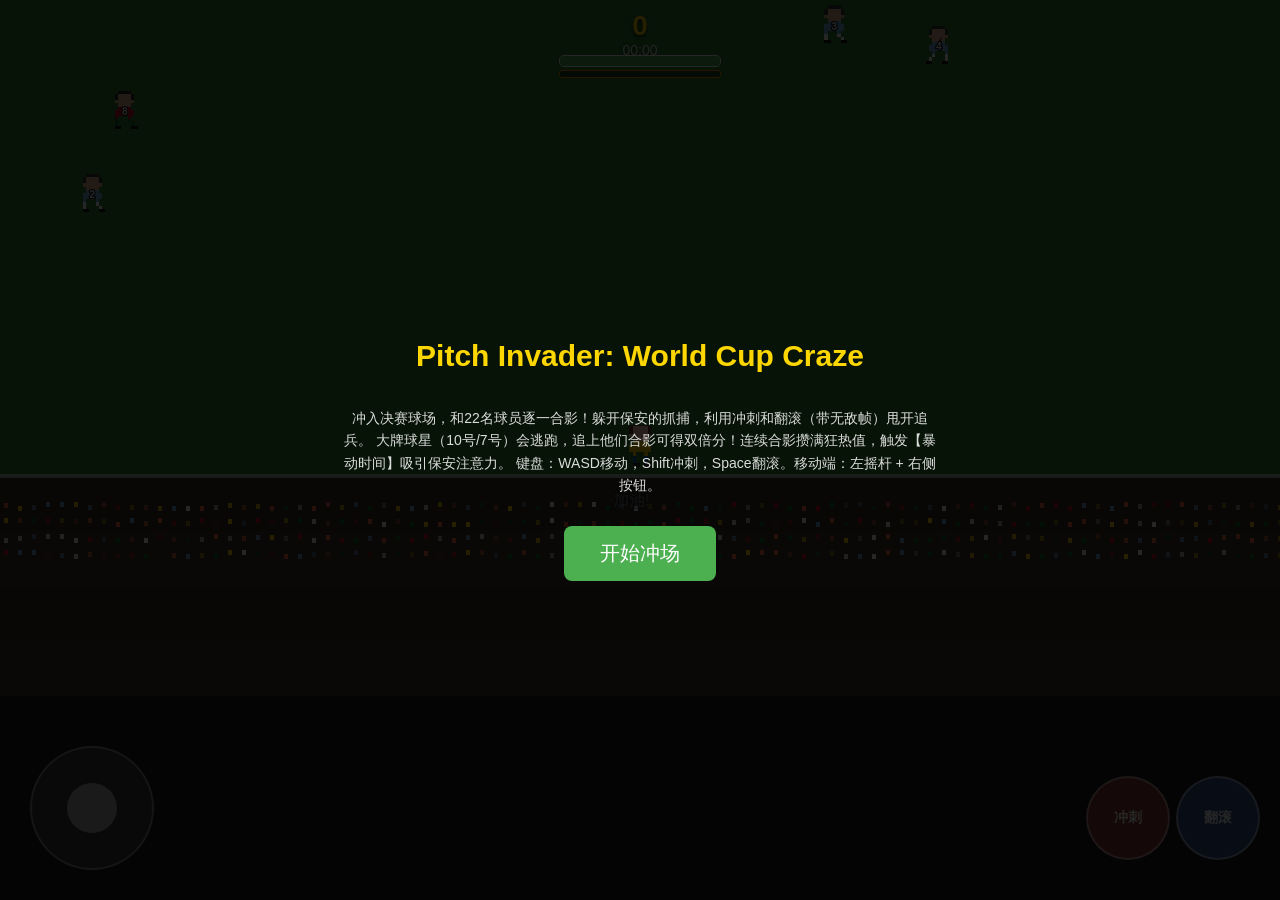
==== index.html @ c9f416ae "Pitch Invader: World Cup Craze - playable HTML5 build" ====
<!DOCTYPE html>
<html lang="zh-CN">
<head>
<meta charset="UTF-8">
<meta name="viewport" content="width=device-width, initial-scale=1.0, maximum-scale=1.0, user-scalable=no">
<title>Pitch Invader: World Cup Craze</title>
<style>
  html,body{margin:0;padding:0;overflow:hidden;background:#0a0a0a;font-family:Arial,'Microsoft YaHei',sans-serif;-webkit-user-select:none;user-select:none;touch-action:none;}
  #game{display:block;background:#2e7d32;}
  #ui{position:fixed;top:0;left:0;width:100%;height:100%;pointer-events:none;}
  #hud{position:absolute;top:10px;left:0;width:100%;text-align:center;color:#fff;text-shadow:0 2px 4px rgba(0,0,0,.8);}
  #hud .score{font-size:28px;font-weight:bold;color:#ffd700;}
  #hud .time{font-size:14px;opacity:.85;}
  #stamWrap{position:absolute;left:50%;transform:translateX(-50%);top:55px;width:160px;height:10px;background:rgba(0,0,0,.5);border:1px solid #fff;border-radius:5px;overflow:hidden;}
  #stamBar{height:100%;width:100%;background:#4caf50;transition:width .1s;}
  #riotWrap{position:absolute;left:50%;transform:translateX(-50%);top:70px;width:160px;height:6px;background:rgba(0,0,0,.5);border:1px solid #ff8800;border-radius:3px;overflow:hidden;}
  #riotBar{height:100%;width:0%;background:#ff8800;transition:width .1s;}
  #progressWrap{position:absolute;width:60px;height:8px;background:rgba(0,0,0,.5);border:1px solid #fff;border-radius:4px;overflow:hidden;display:none;}
  #progressBar{height:100%;width:0%;background:#00e5ff;}
  #joystick{position:absolute;left:30px;bottom:30px;width:120px;height:120px;border-radius:50%;background:rgba(255,255,255,.15);border:2px solid rgba(255,255,255,.4);pointer-events:auto;}
  #joystickKnob{position:absolute;left:35px;top:35px;width:50px;height:50px;border-radius:50%;background:rgba(255,255,255,.6);}
  #btnSprint,#btnRoll{position:absolute;bottom:40px;border-radius:50%;color:#fff;font-weight:bold;font-size:14px;display:flex;align-items:center;justify-content:center;pointer-events:auto;border:2px solid rgba(255,255,255,.5);}
  #btnSprint{right:110px;width:80px;height:80px;background:rgba(255,80,80,.5);}
  #btnRoll{right:20px;width:80px;height:80px;background:rgba(80,150,255,.5);}
  #flash{position:absolute;top:0;left:0;width:100%;height:100%;background:#fff;opacity:0;pointer-events:none;}
  #goldFlash{position:absolute;top:0;left:0;width:100%;height:100%;background:#ffd700;opacity:0;pointer-events:none;}
  #dangerVignette{position:absolute;top:0;left:0;width:100%;height:100%;box-shadow: inset 0 0 0 0 rgba(255,0,0,0);pointer-events:none;transition:box-shadow .15s;}
  #upgradePanel{position:absolute;top:0;left:0;width:100%;height:100%;background:rgba(0,0,0,.75);display:none;flex-direction:column;align-items:center;justify-content:center;pointer-events:auto;color:#fff;}
  #upgradePanel h2{color:#ffd700;font-size:26px;margin-bottom:20px;}
  .upgradeOpt{width:280px;margin:8px;padding:14px;background:#1b5e20;border:2px solid #4caf50;border-radius:10px;text-align:center;font-size:16px;cursor:pointer;pointer-events:auto;}
  .upgradeOpt:hover{background:#2e7d32;}
  #endPanel{position:absolute;top:0;left:0;width:100%;height:100%;background:rgba(0,0,0,.85);display:none;flex-direction:column;align-items:center;justify-content:center;pointer-events:auto;color:#fff;}
  #endPanel h1{font-size:34px;color:#ffd700;}
  #restartBtn{margin-top:16px;padding:12px 30px;font-size:18px;background:#ff8800;border:none;border-radius:8px;color:#fff;cursor:pointer;pointer-events:auto;}
  #startPanel{position:absolute;top:0;left:0;width:100%;height:100%;background:rgba(0,0,0,.85);display:flex;flex-direction:column;align-items:center;justify-content:center;pointer-events:auto;color:#fff;text-align:center;padding:20px;box-sizing:border-box;}
  #startPanel h1{color:#ffd700;font-size:30px;}
  #startPanel p{max-width:600px;font-size:14px;line-height:1.6;opacity:.85;}
  #startBtn{margin-top:16px;padding:14px 36px;font-size:20px;background:#4caf50;border:none;border-radius:8px;color:#fff;cursor:pointer;pointer-events:auto;}
</style>
</head>
<body>
<canvas id="game"></canvas>
<div id="ui">
  <div id="hud">
    <div class="score" id="scoreDisplay">0</div>
    <div class="time" id="timeDisplay">00:00</div>
  </div>
  <div id="stamWrap"><div id="stamBar"></div></div>
  <div id="riotWrap"><div id="riotBar"></div></div>
  <div id="progressWrap"><div id="progressBar"></div></div>
  <div id="flash"></div>
  <div id="goldFlash"></div>
  <div id="dangerVignette"></div>

  <div id="joystick"><div id="joystickKnob"></div></div>
  <div id="btnSprint">冲刺</div>
  <div id="btnRoll">翻滚</div>

  <div id="upgradePanel">
    <h2>升级时刻！</h2>
    <div id="upgradeOpts"></div>
  </div>

  <div id="endPanel">
    <h1 id="endTitle">游戏结束</h1>
    <div id="endStats"></div>
    <button id="restartBtn">再次冲场</button>
  </div>

  <div id="startPanel">
    <h1>Pitch Invader: World Cup Craze</h1>
    <p>冲入决赛球场，和22名球员逐一合影！躲开保安的抓捕，利用冲刺和翻滚（带无敌帧）甩开追兵。
    大牌球星（10号/7号）会逃跑，追上他们合影可得双倍分！连续合影攒满狂热值，触发【暴动时间】吸引保安注意力。
    键盘：WASD移动，Shift冲刺，Space翻滚。移动端：左摇杆 + 右侧按钮。</p>
    <button id="startBtn">开始冲场</button>
  </div>
</div>

<script>
(function(){
"use strict";

const canvas = document.getElementById('game');
const ctx = canvas.getContext('2d');
function resize(){canvas.width = window.innerWidth; canvas.height = window.innerHeight; ctx.imageSmoothingEnabled=false;}
window.addEventListener('resize', resize); resize();

// ---------- Vector2D ----------
class Vec2{
  constructor(x=0,y=0){this.x=x;this.y=y;}
  add(v){return new Vec2(this.x+v.x,this.y+v.y);}
  sub(v){return new Vec2(this.x-v.x,this.y-v.y);}
  scale(s){return new Vec2(this.x*s,this.y*s);}
  len(){return Math.hypot(this.x,this.y);}
  norm(){const l=this.len(); return l>0.0001? new Vec2(this.x/l,this.y/l): new Vec2(0,0);}
  static dist(a,b){return Math.hypot(a.x-b.x,a.y-b.y);}
}

// ---------- Pixel Sprite System (2D 像素Q版，带跑动腿部动画) ----------
const PIXEL_UNIT = 4;
const BODY_TEMPLATE = [
"  hhhh  ",
" hkkkkh ",
" hkkkkh ",
" kkkkkk ",
"  kkkk  ",
"  1111  ",
" 111111 ",
" 111111 "
];
const LEGS_STAND = [
"  1  1  ",
"  2  2  ",
"  2  2  ",
"  bb bb "
];
const LEGS_RUN_A = [
" 1   1  ",
" 2   2  ",
" 2    2 ",
" bb   bb"
];
const LEGS_RUN_B = [
"  1   1 ",
"  2   2 ",
" 2    2 ",
"bb   bb "
];
function makeSprite(palette, legs){
  const template = BODY_TEMPLATE.concat(legs);
  const cols = template[0].length, rows = template.length;
  const c = document.createElement('canvas');
  c.width = cols*PIXEL_UNIT; c.height = rows*PIXEL_UNIT;
  const cx = c.getContext('2d');
  for(let r=0;r<rows;r++){
    for(let col=0; col<cols; col++){
      const ch = template[r][col];
      if(ch===' ') continue;
      cx.fillStyle = palette[ch] || '#fff';
      cx.fillRect(col*PIXEL_UNIT, r*PIXEL_UNIT, PIXEL_UNIT, PIXEL_UNIT);
    }
  }
  return c;
}
function buildCharacterSprites(palette){
  return { stand: makeSprite(palette, LEGS_STAND), a: makeSprite(palette, LEGS_RUN_A), b: makeSprite(palette, LEGS_RUN_B) };
}
const SPRITES = {
  fan:       buildCharacterSprites({h:'#5d4037', k:'#ffccaa', '1':'#ffd700', '2':'#1565c0', b:'#222'}),
  argCommon: buildCharacterSprites({h:'#3b3b3b', k:'#e0b08c', '1':'#75AADB', '2':'#ffffff', b:'#111'}),
  argStar:   buildCharacterSprites({h:'#222222', k:'#caa07a', '1':'#75AADB', '2':'#ffd700', b:'#111'}),
  porCommon: buildCharacterSprites({h:'#2b2b2b', k:'#e0b08c', '1':'#cc1122', '2':'#0a6e31', b:'#111'}),
  porStar:   buildCharacterSprites({h:'#1a1a1a', k:'#caa07a', '1':'#cc1122', '2':'#ffd700', b:'#111'}),
  guard:     buildCharacterSprites({h:'#000000', k:'#caa07a', '1':'#222831', '2':'#11151a', b:'#000'}),
  guardElite:buildCharacterSprites({h:'#1a0033', k:'#caa07a', '1':'#4a148c', '2':'#7b1fa2', b:'#000'}),
  riot:      buildCharacterSprites({h:'#333333', k:'#ffccaa', '1':'#69f0ae', '2':'#2e7d32', b:'#111'})
};
function drawSprite(sprite, sp, w, h, flip){
  ctx.save();
  ctx.translate(sp.x, sp.y);
  if(flip) ctx.scale(-1,1);
  ctx.drawImage(sprite, -w/2, -h*0.62, w, h);
  ctx.restore();
}
const ANIM_STRIDE = 14;
function stepWalkAnim(entity, speed, dt){
  if(speed < 0.15){ entity.animFrame = 'stand'; return; }
  entity.animPhase = (entity.animPhase||0) + speed*dt;
  entity.animFrame = Math.floor(entity.animPhase/ANIM_STRIDE)%2===0 ? 'a' : 'b';
}

// ---------- World ----------
const WORLD_W = 2200, WORLD_H = 1400;
let camera = new Vec2(0,0);
const STAND_DEPTH = 220;

// crowd pixel dots for stadium stands
let crowdDots = [];
(function buildCrowdDots(){
  const scarfColors = ['#75AADB','#ffffff','#cc1122','#0a6e31','#ffd700','#ff7043'];
  const spacing = 14, rows = 4;
  // top & bottom stands
  for(let row=0; row<rows; row++){
    for(let x=-STAND_DEPTH; x<WORLD_W+STAND_DEPTH; x+=spacing){
      crowdDots.push({x, y: -30-row*16, color: scarfColors[Math.floor(Math.random()*scarfColors.length)], phase: Math.random()*Math.PI*2});
      crowdDots.push({x, y: WORLD_H+30+row*16, color: scarfColors[Math.floor(Math.random()*scarfColors.length)], phase: Math.random()*Math.PI*2});
    }
  }
  // left & right stands
  for(let row=0; row<rows; row++){
    for(let y=0; y<WORLD_H; y+=spacing){
      crowdDots.push({x: -30-row*16, y, color: scarfColors[Math.floor(Math.random()*scarfColors.length)], phase: Math.random()*Math.PI*2});
      crowdDots.push({x: WORLD_W+30+row*16, y, color: scarfColors[Math.floor(Math.random()*scarfColors.length)], phase: Math.random()*Math.PI*2});
    }
  }
})();
let chants = [];
const CHANT_TEXTS = ['OLE OLE!','VAMOS!','一起合影!','PORTUGAL!','ARGENTINA!','MESSI!','加油!','闪光灯准备!'];
let chantTimer = 0;

// ---------- Input ----------
const keys = {};
window.addEventListener('keydown', e=>{keys[e.key.toLowerCase()]=true; if(e.key===' ') e.preventDefault();});
window.addEventListener('keyup', e=>{keys[e.key.toLowerCase()]=false;});

let joyVec = new Vec2(0,0);
let sprintHeld = false;
let rollPressed = false;

(function setupJoystick(){
  const joy = document.getElementById('joystick');
  const knob = document.getElementById('joystickKnob');
  let active=false, startPos=null, id=null;
  const radius = 40;
  function setKnob(dx,dy){knob.style.left = (35+dx)+'px'; knob.style.top=(35+dy)+'px';}
  function handleStart(e){
    active=true;
    const t = e.touches? e.touches[0]: e;
    id = e.touches? e.touches[0].identifier : 'mouse';
    const rect = joy.getBoundingClientRect();
    startPos = new Vec2(rect.left+rect.width/2, rect.top+rect.height/2);
  }
  function handleMove(e){
    if(!active) return;
    let t;
    if(e.touches){ for(const tt of e.touches){ if(tt.identifier===id){t=tt;break;} } if(!t) return;}
    else t = e;
    let dx = t.clientX - startPos.x, dy = t.clientY - startPos.y;
    const d = Math.hypot(dx,dy);
    if(d>radius){dx=dx/d*radius; dy=dy/d*radius;}
    setKnob(dx,dy);
    joyVec = new Vec2(dx/radius, dy/radius);
  }
  function handleEnd(e){
    active=false; joyVec=new Vec2(0,0); setKnob(0,0);
  }
  joy.addEventListener('touchstart', e=>{handleStart(e); handleMove(e); e.preventDefault();});
  joy.addEventListener('touchmove', e=>{handleMove(e); e.preventDefault();});
  joy.addEventListener('touchend', e=>{handleEnd(e); e.preventDefault();});
  joy.addEventListener('mousedown', e=>{handleStart(e); handleMove(e);});
  window.addEventListener('mousemove', e=>{if(active) handleMove(e);});
  window.addEventListener('mouseup', e=>{handleEnd(e);});
})();

(function setupButtons(){
  const sp = document.getElementById('btnSprint');
  const rl = document.getElementById('btnRoll');
  sp.addEventListener('touchstart', e=>{sprintHeld=true; e.preventDefault();});
  sp.addEventListener('touchend', e=>{sprintHeld=false; e.preventDefault();});
  sp.addEventListener('mousedown', ()=>sprintHeld=true);
  sp.addEventListener('mouseup', ()=>sprintHeld=false);
  rl.addEventListener('touchstart', e=>{rollPressed=true; e.preventDefault();});
  rl.addEventListener('mousedown', ()=>rollPressed=true);
})();

// ---------- Game State ----------
let upgrades = {staminaMax:100, speedMult:1, rollCost:5, photoRadiusMult:1};
let score = 0;
let elapsed = 0;
let gameOver = false;
let paused = false;
let photographed = 0;
const TOTAL_PLAYERS = 22;
let nextUpgradeThreshold = 1000;
const upgradeThresholds = [1000,3000,6000,10000,15000];

// ---------- Particles / FX ----------
let confetti = [];
let flashes = []; // crowd camera flash particles
let screenShake = 0;
let flashAlpha = 0;
let goldFlashAlpha = 0;

function spawnConfettiBurst(x,y){
  for(let i=0;i<24;i++){
    confetti.push({
      x,y, vx:(Math.random()-0.5)*6, vy:(Math.random()-1.5)*6,
      color: ['#ff5252','#ffd740','#69f0ae','#40c4ff','#e040fb'][Math.floor(Math.random()*5)],
      life: 60+Math.random()*30, rot: Math.random()*Math.PI*2, vr:(Math.random()-0.5)*0.3
    });
  }
}

// crowd flash particles around stands periodically
setInterval(()=>{
  if(gameOver||paused) return;
  flashes.push({
    x: Math.random()*WORLD_W, y: Math.random()<0.5? 20+Math.random()*40 : WORLD_H-60+Math.random()*40,
    life: 10
  });
}, 350);

// ---------- Player ----------
const PLAYER_ACCEL = 0.25; // 移动惯性：数值越大转向越快（惯性越小）
function getSpawnPos(){ return new Vec2(WORLD_W/2, WORLD_H - 26); } // 从边线翻入场内，写实出生点
const player = {
  pos: getSpawnPos(),
  vel: new Vec2(0,0),
  radius: 14,
  baseSpeed: 2.6,
  sprintMult: 1.8,
  stamina: 100,
  staminaMax: 100,
  exhausted: false,
  exhaustTimer: 0,
  rolling: false,
  rollTimer: 0,
  rollDir: new Vec2(1,0),
  rollDuration: 14,
  rollSpeed: 9,
  rollCooldown: 0,
  facing: new Vec2(0,-1),
  combo: 0,
  comboTimer: 0,
  riot: 0,
  animFrame: 'stand',
  animPhase: 0,
  caughtFlag:false
};

// ---------- Football Players (22) ----------
let players = [];
function spawnFootballPlayers(){
  players = [];
  const teams = [
    {name:'ARG', color:'#75AADB', accent:'#fff', count:11},
    {name:'POR', color:'#cc1122', accent:'#0a6e31', count:11}
  ];
  let idCounter=1;
  teams.forEach(team=>{
    for(let i=0;i<team.count;i++){
      const isStar = (i===0); // first of each team is the star (10/7)
      players.push({
        id: idCounter++,
        team: team.name,
        color: team.color,
        accent: team.accent,
        number: isStar ? (team.name==='ARG'?10:7) : (i+1),
        isStar: isStar,
        pos: new Vec2(200+Math.random()*(WORLD_W-400), 200+Math.random()*(WORLD_H-400)),
        vel: new Vec2(0,0),
        dir: new Vec2(Math.random()-0.5, Math.random()-0.5).norm(),
        wanderTimer: Math.random()*60,
        photographed: false,
        fleeing: false,
        progress: 0,
        beingPhotographed:false,
        chasedRecently:false,
        chaseTimer:0,
        speed: isStar ? 2.4 : 1.2
      });
    }
  });
}
spawnFootballPlayers();

// ---------- Security ----------
let security = [];
let securitySpawnTimer = 0;
let baseSecurityCount = 2;
// 安保惯性（转向加速度）远小于主角，方便玩家用变向假动作骗过追兵
const SECURITY_ACCEL = 0.045;
const SECURITY_ACCEL_ELITE = 0.075;
const LUNGE_RANGE = 70;
const LUNGE_CHARGE_DURATION = 28; // 飞扑前的蓄力时间
const LUNGE_DURATION = 16;
const LUNGE_RECOVER_DURATION = 45; // 扑空后的爬起恢复时间
const LUNGE_SPEED_MULT = 2.4;
const LUNGE_COOLDOWN_AFTER = 80;
function spawnSecurity(elite=false){
  // spawn from border
  const edge = Math.floor(Math.random()*4);
  let pos;
  if(edge===0) pos = new Vec2(Math.random()*WORLD_W, 0);
  else if(edge===1) pos = new Vec2(Math.random()*WORLD_W, WORLD_H);
  else if(edge===2) pos = new Vec2(0, Math.random()*WORLD_H);
  else pos = new Vec2(WORLD_W, Math.random()*WORLD_H);
  security.push({
    pos, vel:new Vec2(0,0),
    speedRatio: elite ? 0.85 : 0.62, // 始终慢于主角当前移速的比例
    elite,
    distracted:false,
    distractTarget:null,
    radius:13,
    state:'chase', // chase | charge | lunge | recover
    stateTimer:0,
    lungeDir: new Vec2(0,0),
    lungeCooldown:0,
    animFrame:'stand',
    animPhase:0
  });
}
for(let i=0;i<baseSecurityCount;i++) spawnSecurity();

// ---------- Riot NPCs (decoys) ----------
let riotNPCs = [];
let riotActive = false;
let riotTimer = 0;

// ---------- 人声鼎沸：合成观众噪声 ----------
let audioCtx=null, noiseGain=null, crowdFilter=null;
function initAudio(){
  if(audioCtx) return;
  try{
    audioCtx = new (window.AudioContext||window.webkitAudioContext)();
    const bufferSize = 2*audioCtx.sampleRate;
    const noiseBuffer = audioCtx.createBuffer(1, bufferSize, audioCtx.sampleRate);
    const data = noiseBuffer.getChannelData(0);
    for(let i=0;i<bufferSize;i++) data[i] = (Math.random()*2-1);
    const noise = audioCtx.createBufferSource();
    noise.buffer = noiseBuffer; noise.loop = true;
    crowdFilter = audioCtx.createBiquadFilter();
    crowdFilter.type='bandpass'; crowdFilter.frequency.value=750; crowdFilter.Q.value=0.5;
    noiseGain = audioCtx.createGain(); noiseGain.gain.value=0.07;
    noise.connect(crowdFilter); crowdFilter.connect(noiseGain); noiseGain.connect(audioCtx.destination);
    noise.start();
    setInterval(()=>{
      if(!noiseGain || gameOver) return;
      const target = 0.05+Math.random()*0.06;
      noiseGain.gain.linearRampToValueAtTime(target, audioCtx.currentTime+0.7);
    }, 700);
  }catch(e){ /* 不支持音频时静默忽略 */ }
}
function crowdRoar(intensity, duration){
  if(!noiseGain) return;
  const t0 = audioCtx.currentTime;
  noiseGain.gain.cancelScheduledValues(t0);
  noiseGain.gain.setValueAtTime(noiseGain.gain.value, t0);
  noiseGain.gain.linearRampToValueAtTime(intensity, t0+0.06);
  noiseGain.gain.linearRampToValueAtTime(0.07, t0+duration);
}

function triggerRiot(){
  riotActive = true;
  crowdRoar(0.4, 1.2);
  riotTimer = 480; // ~8s at 60fps
  const n = 3+Math.floor(Math.random()*3);
  for(let i=0;i<n;i++){
    riotNPCs.push({
      pos: new Vec2(Math.random()*WORLD_W, Math.random()*WORLD_H),
      vel: new Vec2(0,0),
      dir: new Vec2(Math.random()-0.5,Math.random()-0.5).norm(),
      wanderTimer: 0,
      life: 480
    });
  }
}

// ---------- Helper: clamp to world ----------
function clampToWorld(pos, r){
  pos.x = Math.max(r, Math.min(WORLD_W-r, pos.x));
  pos.y = Math.max(r, Math.min(WORLD_H-r, pos.y));
}

// ---------- Update ----------
let lastTime = performance.now();

function getMoveVector(){
  let v = new Vec2(0,0);
  if(keys['w']||keys['arrowup']) v.y -=1;
  if(keys['s']||keys['arrowdown']) v.y +=1;
  if(keys['a']||keys['arrowleft']) v.x -=1;
  if(keys['d']||keys['arrowright']) v.x +=1;
  if(v.len()>0) v = v.norm();
  else v = joyVec.len()>0.15 ? joyVec : new Vec2(0,0);
  return v;
}

function updatePlayer(dt){
  const move = getMoveVector();
  const wantSprint = (sprintHeld || keys['shift']) && move.len()>0 && !player.exhausted && player.stamina>0;
  const wantRoll = (rollPressed || keys[' ']) && !player.rolling && player.rollCooldown<=0 && player.stamina>=upgrades.rollCost;
  rollPressed = false; // consume

  if(move.len()>0) player.facing = move;

  if(player.rolling){
    player.rollTimer -= dt;
    player.vel = player.rollDir.scale(player.rollSpeed);
    let p2 = player.pos.add(player.vel.scale(dt));
    clampToWorld(p2, player.radius);
    player.pos = p2;
    if(player.rollTimer<=0){ player.rolling=false; player.rollCooldown=20; player.vel = player.vel.scale(0.5); }
  } else if(wantRoll){
    player.rolling = true;
    player.rollTimer = player.rollDuration;
    player.rollDir = move.len()>0? move : player.facing;
    player.stamina -= upgrades.rollCost;
  } else {
    let speed = player.baseSpeed * upgrades.speedMult;
    if(player.exhausted) speed *= 0.4;
    else if(wantSprint){ speed *= player.sprintMult; player.stamina -= 0.9; }
    else { player.stamina = Math.min(upgrades.staminaMax, player.stamina + 0.4); }

    // 移动带惯性：速度向目标速度平滑过渡，松手或变向时会有滑行感
    const targetVel = move.scale(speed);
    player.vel = player.vel.add(targetVel.sub(player.vel).scale(PLAYER_ACCEL*dt));

    let np = player.pos.add(player.vel.scale(dt));
    clampToWorld(np, player.radius);
    player.pos = np;
  }

  stepWalkAnim(player, player.vel.len(), dt);

  if(player.rollCooldown>0) player.rollCooldown -= dt;

  if(player.stamina<=0 && !player.exhausted){
    player.exhausted = true;
    player.exhaustTimer = 120; // 2s
  }
  if(player.exhausted){
    player.exhaustTimer -= dt;
    if(player.exhaustTimer<=0){ player.exhausted=false; player.stamina = 20; }
  }
  if(!wantSprint && !player.rolling && player.stamina < upgrades.staminaMax && !player.exhausted){
    player.stamina = Math.min(upgrades.staminaMax, player.stamina + 0.25);
  }
  player.stamina = Math.max(0, Math.min(upgrades.staminaMax, player.stamina));

  // combo decay
  if(player.comboTimer>0){ player.comboTimer -= dt; if(player.comboTimer<=0){ player.combo=0; } }
}

function updateFootballPlayers(dt){
  for(const fp of players){
    if(fp.photographed) continue;
    const distToPlayer = Vec2.dist(fp.pos, player.pos);
    const danger = distToPlayer < 140;

    if(fp.isStar && danger && !player.rolling){
      fp.fleeing = true;
      fp.chasedRecently = true;
      fp.chaseTimer = 90;
    }
    if(fp.chaseTimer>0){ fp.chaseTimer -= dt; } else { fp.chasedRecently = false; }

    if(fp.fleeing && danger){
      const away = fp.pos.sub(player.pos).norm();
      fp.dir = away;
      const moveSpeed = fp.speed*1.6;
      let np = fp.pos.add(fp.dir.scale(moveSpeed));
      clampToWorld(np, 12);
      fp.pos = np;
      stepWalkAnim(fp, moveSpeed, dt);
    } else {
      fp.fleeing = false;
      fp.wanderTimer -= dt;
      if(fp.wanderTimer<=0){
        fp.dir = new Vec2(Math.random()-0.5, Math.random()-0.5).norm();
        fp.wanderTimer = 60+Math.random()*90;
      }
      const moveSpeed = fp.speed*0.5;
      let np = fp.pos.add(fp.dir.scale(moveSpeed));
      clampToWorld(np, 12);
      fp.pos = np;
      stepWalkAnim(fp, moveSpeed, dt);
    }

    // photo logic
    if(distToPlayer < 50*upgrades.photoRadiusMult && !fp.fleeing){
      fp.beingPhotographed = true;
      fp.progress += dt;
      if(fp.progress >= 60){
        completePhoto(fp);
      }
    } else {
      fp.beingPhotographed = false;
      fp.progress = Math.max(0, fp.progress - dt*2);
    }
  }
}

function completePhoto(fp){
  fp.photographed = true;
  photographed++;
  let base = fp.isStar ? 400 : 150;
  let mult = 1;
  if(fp.chasedRecently) mult *= 2;
  let gained = Math.round(base*mult);
  score += gained;
  document.getElementById('scoreDisplay').textContent = score;
  spawnConfettiBurst(fp.pos.x, fp.pos.y);
  flashAlpha = fp.isStar ? 1 : 0.7;
  if(fp.isStar) goldFlashAlpha = 1;
  screenShake = 10;
  crowdRoar(fp.isStar?0.35:0.22, fp.isStar?0.9:0.5);
  player.combo++;
  player.comboTimer = 180;
  player.riot = Math.min(100, player.riot + (fp.isStar?35:18));
  if(player.riot>=100 && !riotActive){
    triggerRiot();
    player.riot = 0;
  }
  checkUpgradeThreshold();
  if(photographed >= TOTAL_PLAYERS){
    endGame(true);
  }
}

function checkUpgradeThreshold(){
  if(upgradeThresholds.length>0 && score >= upgradeThresholds[0]){
    upgradeThresholds.shift();
    showUpgradePanel();
  }
}

function updateSecurity(dt){
  securitySpawnTimer -= dt;
  // 安保数量随时间、得分、以及主角的移速升级不断增加（尸海战术），但单体速度始终慢于主角
  const speedBonus = Math.floor((upgrades.speedMult-1)*8);
  const targetCount = baseSecurityCount + Math.floor(elapsed/15) + Math.floor(score/1000) + speedBonus;
  if(security.length < Math.min(targetCount, 26) && securitySpawnTimer<=0){
    spawnSecurity(elapsed>60 && Math.random()<0.3);
    securitySpawnTimer = Math.max(35, 90 - Math.floor(elapsed/10));
  }

  const playerCurrentSpeed = player.baseSpeed * upgrades.speedMult;
  for(const s of security){
    if(s.lungeCooldown>0) s.lungeCooldown -= dt;
    let chasingDecoy = false;

    if(s.state==='charge'){
      // 蓄力飞扑：原地几乎不动，靠视觉提示告诉玩家"要扑了"
      s.stateTimer -= dt;
      s.vel = s.vel.scale(0.8);
      if(s.stateTimer<=0){
        s.state = 'lunge';
        s.stateTimer = LUNGE_DURATION;
        const predicted = player.pos.add(player.vel.scale(6));
        s.lungeDir = predicted.sub(s.pos).norm();
      }
    } else if(s.state==='lunge'){
      s.stateTimer -= dt;
      const lungeSpeed = playerCurrentSpeed * s.speedRatio * LUNGE_SPEED_MULT;
      s.vel = s.lungeDir.scale(lungeSpeed);
      if(s.stateTimer<=0){
        s.state = 'recover';
        s.stateTimer = LUNGE_RECOVER_DURATION;
      }
    } else if(s.state==='recover'){
      // 扑空后倒地爬起，移动大幅减速，是玩家反打的窗口
      s.stateTimer -= dt;
      s.vel = s.vel.scale(0.85);
      if(s.stateTimer<=0){
        s.state = 'chase';
        s.lungeCooldown = LUNGE_COOLDOWN_AFTER;
      }
    } else {
      let target = player.pos;
      if(riotActive && riotNPCs.length>0){
        let nearest = null, nd = Infinity;
        for(const r of riotNPCs){
          const d = Vec2.dist(s.pos, r.pos);
          if(d<nd){nd=d; nearest=r;}
        }
        if(nearest && nd < 260){
          target = nearest.pos;
          chasingDecoy = true;
        }
      }
      let dir = target.sub(s.pos).norm();
      if(s.elite && !chasingDecoy){
        // predictive: aim slightly ahead of player's velocity
        const predicted = player.pos.add(player.vel.scale(8));
        dir = predicted.sub(s.pos).norm();
      }
      const targetSpeed = playerCurrentSpeed * s.speedRatio;
      const targetVel = dir.scale(targetSpeed);
      // 安保惯性更大：转向比主角慢得多，玩家可以靠急停变向把他们骗过去
      const accel = s.elite ? SECURITY_ACCEL_ELITE : SECURITY_ACCEL;
      s.vel = s.vel.add(targetVel.sub(s.vel).scale(accel*dt));

      const distToPlayer = Vec2.dist(s.pos, player.pos);
      if(!chasingDecoy && !player.rolling && distToPlayer < LUNGE_RANGE && s.lungeCooldown<=0){
        s.state = 'charge';
        s.stateTimer = LUNGE_CHARGE_DURATION;
        s.vel = s.vel.scale(0.3);
      }
    }

    let np = s.pos.add(s.vel.scale(dt));
    clampToWorld(np, s.radius);
    s.pos = np;
    stepWalkAnim(s, s.vel.len(), dt);

    if(!chasingDecoy && !player.rolling){
      const d = Vec2.dist(s.pos, player.pos);
      if(d < s.radius+player.radius){
        endGame(false);
      }
    }
  }
}

function updateRiot(dt){
  if(!riotActive) return;
  riotTimer -= dt;
  for(const r of riotNPCs){
    r.wanderTimer -= dt;
    if(r.wanderTimer<=0){
      r.dir = new Vec2(Math.random()-0.5, Math.random()-0.5).norm();
      r.wanderTimer = 30+Math.random()*60;
    }
    let np = r.pos.add(r.dir.scale(2.4));
    clampToWorld(np, 10);
    stepWalkAnim(r, 2.4, dt);
    r.pos = np;
  }
  if(riotTimer<=0){
    riotActive = false;
    riotNPCs = [];
  }
}

function updateConfetti(dt){
  for(let i=confetti.length-1;i>=0;i--){
    const c = confetti[i];
    c.x += c.vx; c.y += c.vy; c.vy += 0.15; c.rot += c.vr; c.life -= dt;
    if(c.life<=0) confetti.splice(i,1);
  }
}

function updateFlashesFX(dt){
  for(let i=flashes.length-1;i>=0;i--){
    flashes[i].life -= dt;
    if(flashes[i].life<=0) flashes.splice(i,1);
  }
}

let dangerLevel = 0;
function updateDanger(){
  let minDist = Infinity;
  for(const s of security){
    const d = Vec2.dist(s.pos, player.pos);
    if(d<minDist) minDist = d;
  }
  dangerLevel = Math.max(0, Math.min(1, 1 - (minDist-30)/180));
  document.getElementById('dangerVignette').style.boxShadow = `inset 0 0 ${80+dangerLevel*80}px ${10+dangerLevel*30}px rgba(255,0,0,${dangerLevel*0.6})`;
}

// ---------- Upgrade Panel ----------
function showUpgradePanel(){
  paused = true;
  const panel = document.getElementById('upgradePanel');
  const opts = document.getElementById('upgradeOpts');
  opts.innerHTML = '';
  const choices = [
    {label:'体力上限 +30', apply:()=>{upgrades.staminaMax+=30; player.stamina=upgrades.staminaMax;}},
    {label:'移速/冲刺速度 +15%', apply:()=>{upgrades.speedMult+=0.15;}},
    {label:'翻滚消耗 -1', apply:()=>{upgrades.rollCost=Math.max(1,upgrades.rollCost-1);}},
    {label:'合影判定半径 +20%', apply:()=>{upgrades.photoRadiusMult+=0.2;}}
  ];
  // pick 2 random distinct
  const shuffled = choices.slice().sort(()=>Math.random()-0.5).slice(0,2);
  shuffled.forEach(c=>{
    const div = document.createElement('div');
    div.className='upgradeOpt';
    div.textContent = c.label;
    div.onclick = ()=>{ c.apply(); panel.style.display='none'; paused=false; };
    opts.appendChild(div);
  });
  panel.style.display='flex';
}

// ---------- End Game ----------
function endGame(won){
  if(gameOver) return;
  gameOver = true;
  const panel = document.getElementById('endPanel');
  document.getElementById('endTitle').textContent = won ? '冲场之王！全部合影完成！' : '被保安逮捕了！';
  document.getElementById('endStats').innerHTML = `得分：${score}<br>合影：${photographed}/${TOTAL_PLAYERS}<br>存活时间：${formatTime(elapsed)}`;
  panel.style.display='flex';
}

function formatTime(t){
  const totalSec = Math.floor(t/60); // approx since dt~1 per frame at 60fps
  const m = Math.floor(totalSec/60).toString().padStart(2,'0');
  const s = (totalSec%60).toString().padStart(2,'0');
  return `${m}:${s}`;
}

// ---------- Render ----------
function worldToScreen(p){
  return new Vec2(p.x - camera.x, p.y - camera.y);
}

function drawStands(now){
  // 看台底色（外圈）
  ctx.fillStyle = '#1b1b1b';
  ctx.fillRect(0,0,canvas.width,canvas.height);
  // 看台阶梯渐变条带
  const tl = worldToScreen(new Vec2(-STAND_DEPTH, -STAND_DEPTH));
  ctx.fillStyle = '#33312e';
  ctx.fillRect(tl.x, tl.y, WORLD_W+STAND_DEPTH*2, WORLD_H+STAND_DEPTH*2);
  for(let i=0;i<4;i++){
    const d = STAND_DEPTH - i*(STAND_DEPTH/4);
    const p = worldToScreen(new Vec2(-d, -d));
    ctx.fillStyle = i%2===0 ? 'rgba(70,65,58,0.6)' : 'rgba(50,46,40,0.6)';
    ctx.fillRect(p.x, p.y, WORLD_W+d*2, WORLD_H+d*2);
  }
  // 人声鼎沸的像素观众席：每个点位上下抖动+明暗闪烁模拟欢呼
  const margin = 24;
  for(const dot of crowdDots){
    const sp = worldToScreen(new Vec2(dot.x, dot.y));
    if(sp.x<-margin||sp.x>canvas.width+margin||sp.y<-margin||sp.y>canvas.height+margin) continue;
    const bob = Math.sin(now*0.006 + dot.phase)*2;
    const flicker = 0.65 + 0.35*Math.sin(now*0.012 + dot.phase*1.7);
    ctx.globalAlpha = flicker;
    ctx.fillStyle = dot.color;
    ctx.fillRect(Math.round(sp.x-2), Math.round(sp.y-2+bob), 4, 5);
    ctx.globalAlpha = 1;
  }
  // 偶发助威横幅文字气泡
  for(const c of chants){
    const sp = worldToScreen(new Vec2(c.x, c.y));
    ctx.globalAlpha = Math.max(0, c.life/90);
    ctx.fillStyle = '#fff';
    ctx.font = 'bold 16px Arial';
    ctx.textAlign='center';
    ctx.strokeStyle='#000'; ctx.lineWidth=3;
    ctx.strokeText(c.text, sp.x, sp.y);
    ctx.fillText(c.text, sp.x, sp.y);
    ctx.globalAlpha = 1;
  }
}

function drawPitch(now){
  drawStands(now);
  ctx.fillStyle = '#2e7d32';
  const tl0 = worldToScreen(new Vec2(0,0));
  ctx.fillRect(tl0.x, tl0.y, WORLD_W, WORLD_H);
  // 像素草坪纹理：粗条纹 + 颗粒噪点
  const stripeW = 100;
  ctx.save();
  ctx.beginPath();
  ctx.rect(tl0.x, tl0.y, WORLD_W, WORLD_H);
  ctx.clip();
  for(let x = -camera.x % stripeW - stripeW; x < canvas.width+stripeW; x+=stripeW*2){
    ctx.fillStyle = 'rgba(255,255,255,0.04)';
    ctx.fillRect(x,0,stripeW,canvas.height);
  }
  ctx.restore();
  // boundary lines
  const tl = worldToScreen(new Vec2(0,0));
  ctx.strokeStyle = 'rgba(255,255,255,0.6)';
  ctx.lineWidth = 4;
  ctx.strokeRect(tl.x, tl.y, WORLD_W, WORLD_H);
  // center circle
  const center = worldToScreen(new Vec2(WORLD_W/2, WORLD_H/2));
  ctx.beginPath(); ctx.arc(center.x, center.y, 100, 0, Math.PI*2); ctx.stroke();

  // crowd flash particles (camera flashes from the stands)
  for(const f of flashes){
    const sp = worldToScreen(new Vec2(f.x,f.y));
    ctx.fillStyle = `rgba(255,255,255,${0.5*(f.life/10)})`;
    ctx.beginPath(); ctx.arc(sp.x, sp.y, 4, 0, Math.PI*2); ctx.fill();
  }
}

function updateChants(dt){
  chantTimer -= dt;
  if(chantTimer<=0){
    chantTimer = 90 + Math.random()*120;
    const onTop = Math.random()<0.5;
    chants.push({
      x: Math.random()*WORLD_W,
      y: onTop ? -40 : WORLD_H+50,
      text: CHANT_TEXTS[Math.floor(Math.random()*CHANT_TEXTS.length)],
      life: 90
    });
  }
  for(let i=chants.length-1;i>=0;i--){
    chants[i].life -= dt;
    chants[i].y -= dt*0.3;
    if(chants[i].life<=0) chants.splice(i,1);
  }
}

function drawStaminaBar(){
  const sp = worldToScreen(player.pos);
  const w = 40, h=5;
  const x = sp.x-w/2, y = sp.y - player.radius - 16;
  ctx.fillStyle='rgba(0,0,0,0.5)'; ctx.fillRect(x,y,w,h);
  ctx.fillStyle = player.exhausted? '#888' : '#4caf50';
  ctx.fillRect(x,y, w*(player.stamina/upgrades.staminaMax), h);
}

function drawPlayer(now){
  const sp = worldToScreen(player.pos);
  ctx.save();
  if(player.rolling) ctx.globalAlpha = 0.55;
  drawSprite(SPRITES.fan[player.animFrame||'stand'], sp, 30, 44, player.facing.x<-0.1);
  ctx.restore();
  drawStaminaBar();
}

function drawFootballPlayers(){
  for(const fp of players){
    if(fp.photographed) continue;
    const sp = worldToScreen(fp.pos);
    if(sp.x<-30||sp.x>canvas.width+30||sp.y<-30||sp.y>canvas.height+30) continue;
    const spriteSet = fp.team==='ARG' ? (fp.isStar?SPRITES.argStar:SPRITES.argCommon) : (fp.isStar?SPRITES.porStar:SPRITES.porCommon);
    const w = fp.isStar?32:26, h = fp.isStar?46:38;
    drawSprite(spriteSet[fp.animFrame||'stand'], sp, w, h, fp.dir && fp.dir.x<-0.1);
    ctx.fillStyle='#fff'; ctx.font='bold 10px Arial'; ctx.textAlign='center'; ctx.textBaseline='middle';
    ctx.strokeStyle='#000'; ctx.lineWidth=2;
    ctx.strokeText(fp.number, sp.x, sp.y-2);
    ctx.fillText(fp.number, sp.x, sp.y-2);
    if(fp.isStar){
      ctx.strokeStyle='#ffd700'; ctx.lineWidth=2;
      ctx.beginPath(); ctx.arc(sp.x, sp.y-4, 22, 0, Math.PI*2); ctx.stroke();
    }
    if(fp.beingPhotographed){
      ctx.strokeStyle='#00e5ff'; ctx.lineWidth=3;
      ctx.beginPath();
      ctx.arc(sp.x, sp.y-4, 25, -Math.PI/2, -Math.PI/2 + (fp.progress/60)*Math.PI*2);
      ctx.stroke();
    }
  }
}

function drawSecurity(now){
  for(const s of security){
    const sp = worldToScreen(s.pos);
    if(sp.x<-30||sp.x>canvas.width+30||sp.y<-30||sp.y>canvas.height+30) continue;
    const spriteSet = s.elite ? SPRITES.guardElite : SPRITES.guard;
    let alpha=1, scale=1;
    if(s.state==='charge'){
      // 蓄力飞扑前的红色警示圈，提醒玩家该躲了
      const p = 1 - s.stateTimer/LUNGE_CHARGE_DURATION;
      ctx.save();
      ctx.strokeStyle = `rgba(255,40,40,${0.4+0.4*Math.sin(now*0.02)})`;
      ctx.lineWidth = 3;
      ctx.beginPath(); ctx.arc(sp.x, sp.y-14, 14+p*12, 0, Math.PI*2); ctx.stroke();
      ctx.restore();
      scale = 0.9; // 下蹲蓄力
    } else if(s.state==='lunge'){
      scale = 1.18; // 飞扑伸展
    } else if(s.state==='recover'){
      alpha = 0.55; // 倒地爬起
    }
    ctx.save();
    ctx.globalAlpha = alpha;
    drawSprite(spriteSet[s.animFrame||'stand'], sp, 28*scale, 40*scale, s.vel.x<-0.1);
    ctx.restore();
    if(s.elite){
      ctx.fillStyle='#ffd700'; ctx.font='bold 12px Arial'; ctx.textAlign='center';
      ctx.fillText('★', sp.x, sp.y-32);
    }
  }
}

function drawRiotNPCs(){
  for(const r of riotNPCs){
    const sp = worldToScreen(r.pos);
    drawSprite(SPRITES.riot[r.animFrame||'stand'], sp, 24, 36, r.dir && r.dir.x<-0.1);
  }
}

function drawConfetti(){
  for(const c of confetti){
    const sp = worldToScreen(new Vec2(c.x,c.y));
    ctx.save();
    ctx.translate(sp.x, sp.y);
    ctx.rotate(c.rot);
    ctx.fillStyle = c.color;
    ctx.fillRect(-3,-5,6,10);
    ctx.restore();
  }
}

function render(now){
  ctx.save();
  if(screenShake>0){
    ctx.translate((Math.random()-0.5)*screenShake, (Math.random()-0.5)*screenShake);
  }
  drawPitch(now);
  drawFootballPlayers();
  drawRiotNPCs();
  drawSecurity(now);
  drawPlayer(now);
  drawConfetti();
  ctx.restore();

  // flash overlays
  document.getElementById('flash').style.opacity = flashAlpha;
  document.getElementById('goldFlash').style.opacity = goldFlashAlpha;

  // progress wrap near nearest target player (only show on whichever is closest & in range)
  updateProgressUI();
}

function updateProgressUI(){
  let closest = null, cd = Infinity;
  for(const fp of players){
    if(fp.photographed) continue;
    const d = Vec2.dist(fp.pos, player.pos);
    if(d<cd){cd=d; closest=fp;}
  }
  const wrap = document.getElementById('progressWrap');
  if(closest && closest.beingPhotographed){
    const sp = worldToScreen(closest.pos);
    wrap.style.display='block';
    wrap.style.left = (sp.x-30)+'px';
    wrap.style.top = (sp.y-40)+'px';
    document.getElementById('progressBar').style.width = (closest.progress/60*100)+'%';
  } else {
    wrap.style.display='none';
  }
}

// ---------- Main Loop ----------
function loop(now){
  const dt = Math.min(2, (now-lastTime)/16.67);
  lastTime = now;

  if(!gameOver && !paused){
    elapsed += 1;
    updatePlayer(dt);
    updateFootballPlayers(dt);
    updateSecurity(dt);
    updateRiot(dt);
    updateConfetti(dt);
    updateFlashesFX(dt);
    updateChants(dt);
    updateDanger();

    camera.x = player.pos.x - canvas.width/2;
    camera.y = player.pos.y - canvas.height/2;

    if(flashAlpha>0) flashAlpha -= 0.05;
    if(goldFlashAlpha>0) goldFlashAlpha -= 0.04;
    if(screenShake>0) screenShake -= 0.6;

    document.getElementById('timeDisplay').textContent = formatTime(elapsed);
    document.getElementById('stamBar').style.width = (player.stamina/upgrades.staminaMax*100)+'%';
    document.getElementById('stamBar').style.background = player.exhausted? '#888' : (player.stamina<25? '#ff5252':'#4caf50');
    document.getElementById('riotBar').style.width = player.riot+'%';
  }

  render(now);
  requestAnimationFrame(loop);
}

// ---------- Start / Restart ----------
function resetGame(){
  score=0; elapsed=0; gameOver=false; paused=false; photographed=0;
  upgrades = {staminaMax:100, speedMult:1, rollCost:5, photoRadiusMult:1};
  upgradeThresholds.length=0;
  [1000,3000,6000,10000,15000].forEach(v=>upgradeThresholds.push(v));
  player.pos = getSpawnPos();
  player.vel = new Vec2(0,0);
  player.facing = new Vec2(0,-1);
  player.animFrame = 'stand'; player.animPhase = 0;
  player.stamina = 100; player.exhausted=false; player.rolling=false; player.rollCooldown=0;
  player.combo=0; player.comboTimer=0; player.riot=0;
  spawnFootballPlayers();
  security = []; for(let i=0;i<baseSecurityCount;i++) spawnSecurity();
  riotNPCs = []; riotActive=false;
  confetti=[]; flashAlpha=0; goldFlashAlpha=0; screenShake=0; chants=[]; chantTimer=0;
  document.getElementById('scoreDisplay').textContent = 0;
  document.getElementById('endPanel').style.display='none';
}

document.getElementById('restartBtn').onclick = ()=>{ resetGame(); };
document.getElementById('startBtn').onclick = ()=>{
  document.getElementById('startPanel').style.display='none';
  initAudio();
  resetGame();
};

requestAnimationFrame((t)=>{lastTime=t; requestAnimationFrame(loop);});

})();
</script>
</body>
</html>
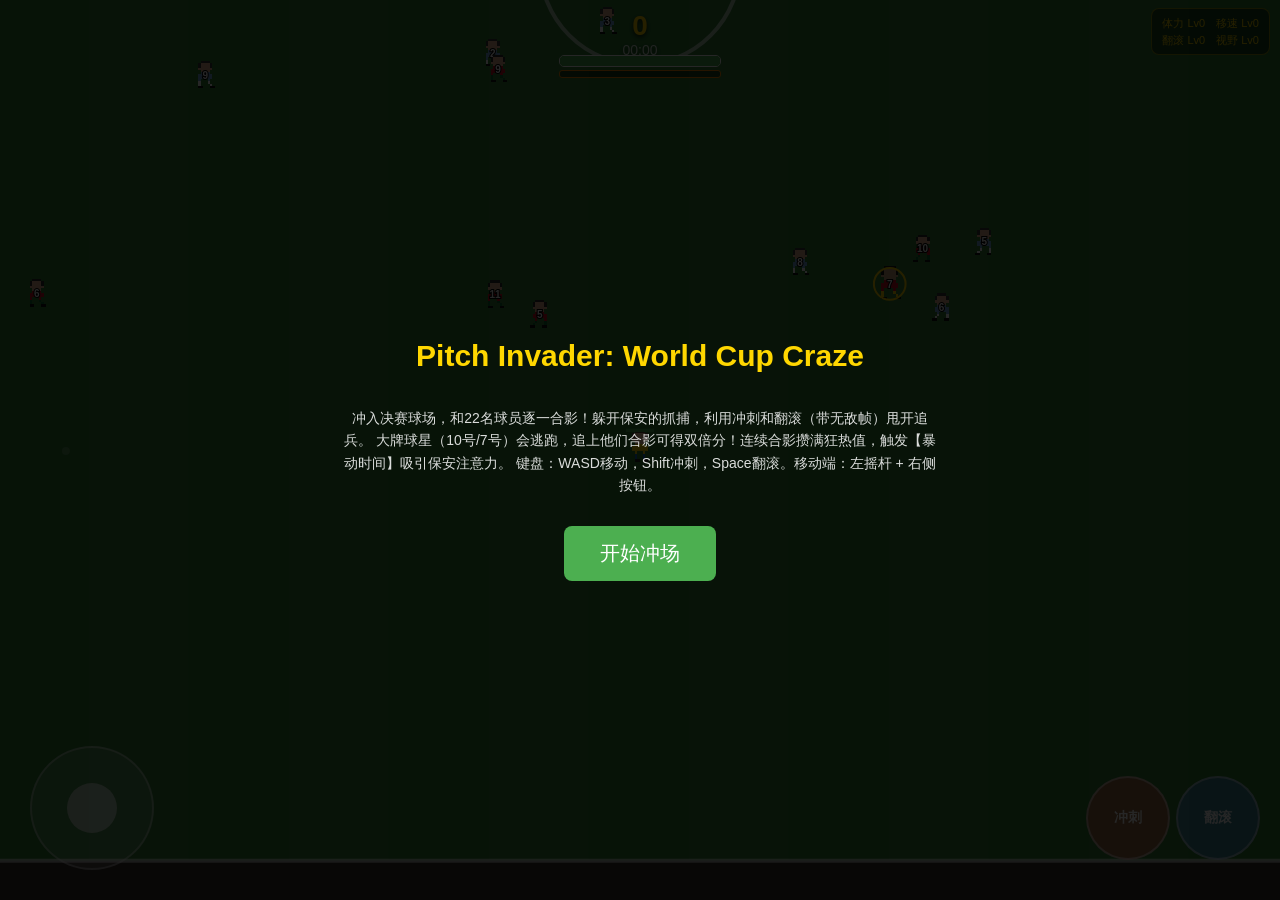
==== commit a29cd85f: "Landscape-friendly camera zoom, run animations follow-through, stamina tuning, upgrade HUD/toasts, c" ====
--- a/index.html
+++ b/index.html
@@ -36,10 +36,18 @@
   #startPanel h1{color:#ffd700;font-size:30px;}
   #startPanel p{max-width:600px;font-size:14px;line-height:1.6;opacity:.85;}
   #startBtn{margin-top:16px;padding:14px 36px;font-size:20px;background:#4caf50;border:none;border-radius:8px;color:#fff;cursor:pointer;pointer-events:auto;}
+  #commentary{position:absolute;top:14%;left:50%;width:90%;max-width:560px;transform:translate(-50%,-12px);text-align:center;font-size:20px;font-weight:bold;color:#fff;text-shadow:0 0 6px rgba(0,0,0,.9),0 2px 3px rgba(0,0,0,.9);opacity:0;transition:opacity .35s,transform .35s;pointer-events:none;}
+  #commentary.show{opacity:1;transform:translate(-50%,0);}
+  #upgradeHUD{position:absolute;top:8px;right:10px;background:rgba(0,0,0,.45);border:1px solid rgba(255,215,0,.5);border-radius:8px;padding:6px 10px;color:#ffd700;font-size:11px;line-height:1.5;text-align:right;}
+  #rotatePrompt{position:fixed;top:0;left:0;width:100%;height:100%;background:rgba(0,0,0,.92);color:#fff;display:none;flex-direction:column;align-items:center;justify-content:center;font-size:22px;text-align:center;z-index:999;pointer-events:none;}
+  #rotatePrompt .icon{font-size:50px;margin-bottom:14px;animation:rotateHint 1.6s ease-in-out infinite;}
+  @keyframes rotateHint{0%,100%{transform:rotate(0deg);}50%{transform:rotate(90deg);}}
+  @media (orientation: portrait){ #rotatePrompt{display:flex;} }
 </style>
 </head>
 <body>
 <canvas id="game"></canvas>
+<div id="rotatePrompt"><div class="icon">📱</div>请横屏旋转手机以获得最佳体验</div>
 <div id="ui">
   <div id="hud">
     <div class="score" id="scoreDisplay">0</div>
@@ -48,6 +56,8 @@
   <div id="stamWrap"><div id="stamBar"></div></div>
   <div id="riotWrap"><div id="riotBar"></div></div>
   <div id="progressWrap"><div id="progressBar"></div></div>
+  <div id="commentary"></div>
+  <div id="upgradeHUD">体力 Lv0　移速 Lv0<br>翻滚 Lv0　视野 Lv0</div>
   <div id="flash"></div>
   <div id="goldFlash"></div>
   <div id="dangerVignette"></div>
@@ -156,6 +166,7 @@
   riot:      buildCharacterSprites({h:'#333333', k:'#ffccaa', '1':'#69f0ae', '2':'#2e7d32', b:'#111'})
 };
 function drawSprite(sprite, sp, w, h, flip){
+  w *= ZOOM; h *= ZOOM;
   ctx.save();
   ctx.translate(sp.x, sp.y);
   if(flip) ctx.scale(-1,1);
@@ -171,8 +182,9 @@
 
 // ---------- World ----------
 const WORLD_W = 2200, WORLD_H = 1400;
+const ZOOM = 0.72; // <1 = 镜头拉远，画面可视范围更大，人物相对场地比例更小
 let camera = new Vec2(0,0);
-const STAND_DEPTH = 220;
+const STAND_DEPTH = 260;
 
 // crowd pixel dots for stadium stands
 let crowdDots = [];
@@ -255,6 +267,33 @@
 
 // ---------- Game State ----------
 let upgrades = {staminaMax:100, speedMult:1, rollCost:5, photoRadiusMult:1};
+let upgradeLevels = {staminaMax:0, speedMult:0, rollCost:0, photoRadiusMult:0};
+
+// ---------- 解说旁白 ----------
+const OPENING_LINE = '有球迷冲场了！他tm疯了吗！';
+const PHOTO_LINES = [
+  '观众为你振臂高呼！',
+  '比法国超跑还快！',
+  '观众里最锋利的剑！',
+  '名场面诞生了！！',
+  '这画面要刷屏全网了！',
+  '保安都看呆了！',
+  '今晚的主角是他！',
+  '这速度，国足都得连夜集训！'
+];
+let commentaryHideTimer = null;
+function showCommentary(text, duration, color){
+  const el = document.getElementById('commentary');
+  el.textContent = text;
+  el.style.color = color || '#fff';
+  el.classList.add('show');
+  clearTimeout(commentaryHideTimer);
+  commentaryHideTimer = setTimeout(()=>{ el.classList.remove('show'); }, duration || 2600);
+}
+function updateUpgradeHUD(){
+  document.getElementById('upgradeHUD').innerHTML =
+    `体力 Lv${upgradeLevels.staminaMax}　移速 Lv${upgradeLevels.speedMult}<br>翻滚 Lv${upgradeLevels.rollCost}　视野 Lv${upgradeLevels.photoRadiusMult}`;
+}
 let score = 0;
 let elapsed = 0;
 let gameOver = false;
@@ -489,8 +528,7 @@
   } else {
     let speed = player.baseSpeed * upgrades.speedMult;
     if(player.exhausted) speed *= 0.4;
-    else if(wantSprint){ speed *= player.sprintMult; player.stamina -= 0.9; }
-    else { player.stamina = Math.min(upgrades.staminaMax, player.stamina + 0.4); }
+    else if(wantSprint){ speed *= player.sprintMult; player.stamina -= 0.4; }
 
     // 移动带惯性：速度向目标速度平滑过渡，松手或变向时会有滑行感
     const targetVel = move.scale(speed);
@@ -514,7 +552,7 @@
     if(player.exhaustTimer<=0){ player.exhausted=false; player.stamina = 20; }
   }
   if(!wantSprint && !player.rolling && player.stamina < upgrades.staminaMax && !player.exhausted){
-    player.stamina = Math.min(upgrades.staminaMax, player.stamina + 0.25);
+    player.stamina = Math.min(upgrades.staminaMax, player.stamina + 0.45);
   }
   player.stamina = Math.max(0, Math.min(upgrades.staminaMax, player.stamina));
 
@@ -585,6 +623,7 @@
   if(fp.isStar) goldFlashAlpha = 1;
   screenShake = 10;
   crowdRoar(fp.isStar?0.35:0.22, fp.isStar?0.9:0.5);
+  showCommentary(PHOTO_LINES[Math.floor(Math.random()*PHOTO_LINES.length)], 2200, fp.isStar?'#ffd700':'#fff');
   player.combo++;
   player.comboTimer = 180;
   player.riot = Math.min(100, player.riot + (fp.isStar?35:18));
@@ -746,10 +785,10 @@
   const opts = document.getElementById('upgradeOpts');
   opts.innerHTML = '';
   const choices = [
-    {label:'体力上限 +30', apply:()=>{upgrades.staminaMax+=30; player.stamina=upgrades.staminaMax;}},
-    {label:'移速/冲刺速度 +15%', apply:()=>{upgrades.speedMult+=0.15;}},
-    {label:'翻滚消耗 -1', apply:()=>{upgrades.rollCost=Math.max(1,upgrades.rollCost-1);}},
-    {label:'合影判定半径 +20%', apply:()=>{upgrades.photoRadiusMult+=0.2;}}
+    {label:'体力上限 +30', key:'staminaMax', toast:'永久强化：体力上限提升！', apply:()=>{upgrades.staminaMax+=30; player.stamina=upgrades.staminaMax;}},
+    {label:'移速/冲刺速度 +15%', key:'speedMult', toast:'永久强化：移动与冲刺速度提升！', apply:()=>{upgrades.speedMult+=0.15;}},
+    {label:'翻滚消耗 -1', key:'rollCost', toast:'永久强化：翻滚体力消耗降低！', apply:()=>{upgrades.rollCost=Math.max(1,upgrades.rollCost-1);}},
+    {label:'合影判定半径 +20%', key:'photoRadiusMult', toast:'永久强化：合影判定范围扩大！', apply:()=>{upgrades.photoRadiusMult+=0.2;}}
   ];
   // pick 2 random distinct
   const shuffled = choices.slice().sort(()=>Math.random()-0.5).slice(0,2);
@@ -757,7 +796,15 @@
     const div = document.createElement('div');
     div.className='upgradeOpt';
     div.textContent = c.label;
-    div.onclick = ()=>{ c.apply(); panel.style.display='none'; paused=false; };
+    div.onclick = ()=>{
+      c.apply();
+      upgradeLevels[c.key]++;
+      updateUpgradeHUD();
+      showCommentary(c.toast, 2400, '#ffd700');
+      goldFlashAlpha = 0.6;
+      panel.style.display='none';
+      paused=false;
+    };
     opts.appendChild(div);
   });
   panel.style.display='flex';
@@ -782,7 +829,7 @@
 
 // ---------- Render ----------
 function worldToScreen(p){
-  return new Vec2(p.x - camera.x, p.y - camera.y);
+  return new Vec2((p.x - camera.x)*ZOOM, (p.y - camera.y)*ZOOM);
 }
 
 function drawStands(now){
@@ -879,8 +926,8 @@
 
 function drawStaminaBar(){
   const sp = worldToScreen(player.pos);
-  const w = 40, h=5;
-  const x = sp.x-w/2, y = sp.y - player.radius - 16;
+  const w = 40*ZOOM, h=5*ZOOM;
+  const x = sp.x-w/2, y = sp.y - (player.radius+16)*ZOOM;
   ctx.fillStyle='rgba(0,0,0,0.5)'; ctx.fillRect(x,y,w,h);
   ctx.fillStyle = player.exhausted? '#888' : '#4caf50';
   ctx.fillRect(x,y, w*(player.stamina/upgrades.staminaMax), h);
@@ -909,12 +956,12 @@
     ctx.fillText(fp.number, sp.x, sp.y-2);
     if(fp.isStar){
       ctx.strokeStyle='#ffd700'; ctx.lineWidth=2;
-      ctx.beginPath(); ctx.arc(sp.x, sp.y-4, 22, 0, Math.PI*2); ctx.stroke();
+      ctx.beginPath(); ctx.arc(sp.x, sp.y-4*ZOOM, 22*ZOOM, 0, Math.PI*2); ctx.stroke();
     }
     if(fp.beingPhotographed){
       ctx.strokeStyle='#00e5ff'; ctx.lineWidth=3;
       ctx.beginPath();
-      ctx.arc(sp.x, sp.y-4, 25, -Math.PI/2, -Math.PI/2 + (fp.progress/60)*Math.PI*2);
+      ctx.arc(sp.x, sp.y-4*ZOOM, 25*ZOOM, -Math.PI/2, -Math.PI/2 + (fp.progress/60)*Math.PI*2);
       ctx.stroke();
     }
   }
@@ -932,7 +979,7 @@
       ctx.save();
       ctx.strokeStyle = `rgba(255,40,40,${0.4+0.4*Math.sin(now*0.02)})`;
       ctx.lineWidth = 3;
-      ctx.beginPath(); ctx.arc(sp.x, sp.y-14, 14+p*12, 0, Math.PI*2); ctx.stroke();
+      ctx.beginPath(); ctx.arc(sp.x, sp.y-14*ZOOM, (14+p*12)*ZOOM, 0, Math.PI*2); ctx.stroke();
       ctx.restore();
       scale = 0.9; // 下蹲蓄力
     } else if(s.state==='lunge'){
@@ -946,7 +993,7 @@
     ctx.restore();
     if(s.elite){
       ctx.fillStyle='#ffd700'; ctx.font='bold 12px Arial'; ctx.textAlign='center';
-      ctx.fillText('★', sp.x, sp.y-32);
+      ctx.fillText('★', sp.x, sp.y-32*ZOOM);
     }
   }
 }
@@ -1026,8 +1073,8 @@
     updateChants(dt);
     updateDanger();
 
-    camera.x = player.pos.x - canvas.width/2;
-    camera.y = player.pos.y - canvas.height/2;
+    camera.x = player.pos.x - (canvas.width/ZOOM)/2;
+    camera.y = player.pos.y - (canvas.height/ZOOM)/2;
 
     if(flashAlpha>0) flashAlpha -= 0.05;
     if(goldFlashAlpha>0) goldFlashAlpha -= 0.04;
@@ -1047,6 +1094,8 @@
 function resetGame(){
   score=0; elapsed=0; gameOver=false; paused=false; photographed=0;
   upgrades = {staminaMax:100, speedMult:1, rollCost:5, photoRadiusMult:1};
+  upgradeLevels = {staminaMax:0, speedMult:0, rollCost:0, photoRadiusMult:0};
+  updateUpgradeHUD();
   upgradeThresholds.length=0;
   [1000,3000,6000,10000,15000].forEach(v=>upgradeThresholds.push(v));
   player.pos = getSpawnPos();
@@ -1063,11 +1112,24 @@
   document.getElementById('endPanel').style.display='none';
 }
 
-document.getElementById('restartBtn').onclick = ()=>{ resetGame(); };
+function tryLockLandscape(){
+  try{
+    const el = document.documentElement;
+    if(el.requestFullscreen){ el.requestFullscreen().catch(()=>{}); }
+    if(screen.orientation && screen.orientation.lock){ screen.orientation.lock('landscape').catch(()=>{}); }
+  }catch(e){ /* 部分浏览器不支持，忽略即可，已用CSS提示横屏 */ }
+}
+
+document.getElementById('restartBtn').onclick = ()=>{
+  resetGame();
+  showCommentary(OPENING_LINE, 3000);
+};
 document.getElementById('startBtn').onclick = ()=>{
   document.getElementById('startPanel').style.display='none';
   initAudio();
+  tryLockLandscape();
   resetGame();
+  showCommentary(OPENING_LINE, 3000);
 };
 
 requestAnimationFrame((t)=>{lastTime=t; requestAnimationFrame(loop);});
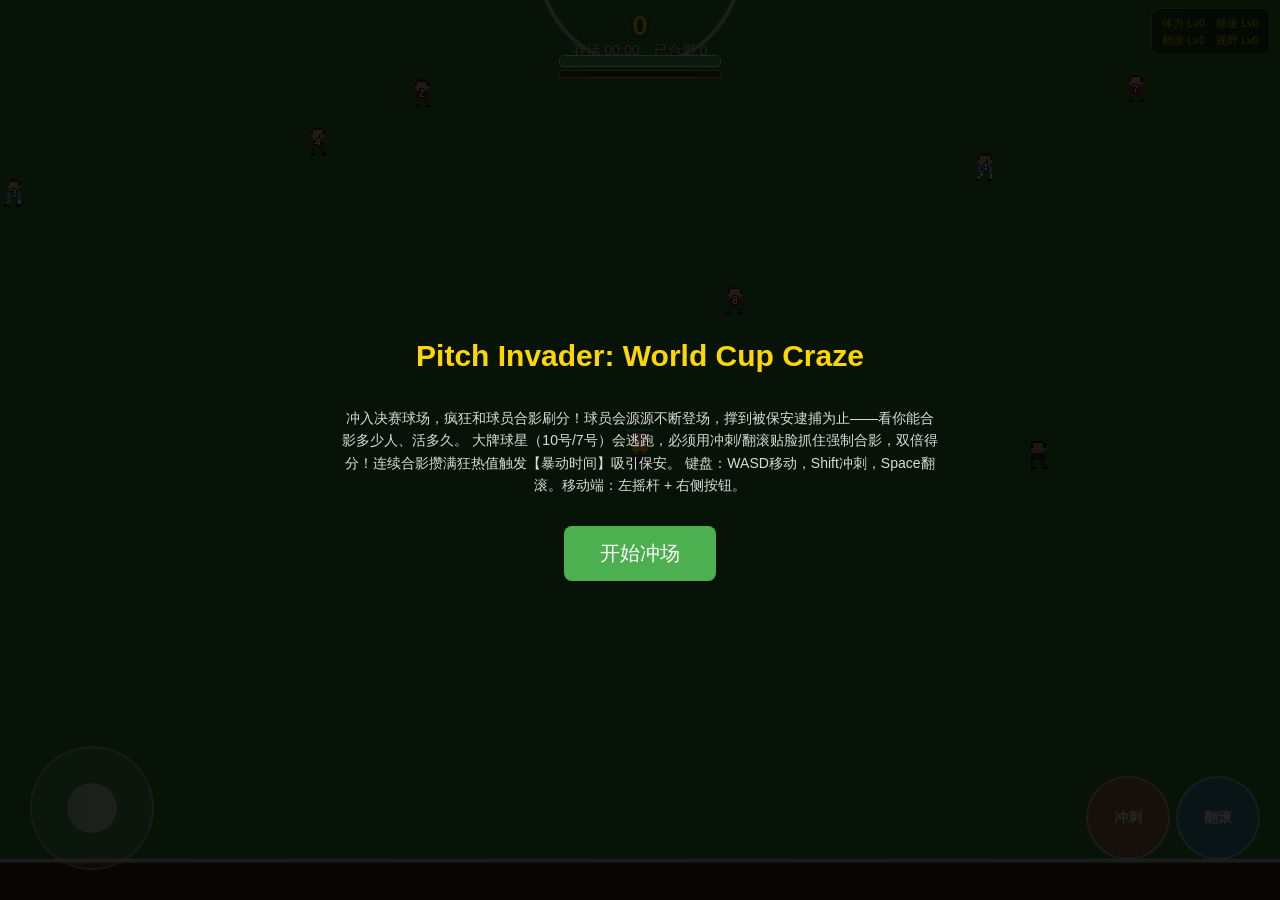
==== commit 75acc03d: "Endless mode, star grab-capture fix, shared core + debug build - Stars (10/7) now capturable at poin" ====
--- a/index.html
+++ b/index.html
@@ -4,46 +4,7 @@
 <meta charset="UTF-8">
 <meta name="viewport" content="width=device-width, initial-scale=1.0, maximum-scale=1.0, user-scalable=no">
 <title>Pitch Invader: World Cup Craze</title>
-<style>
-  html,body{margin:0;padding:0;overflow:hidden;background:#0a0a0a;font-family:Arial,'Microsoft YaHei',sans-serif;-webkit-user-select:none;user-select:none;touch-action:none;}
-  #game{display:block;background:#2e7d32;}
-  #ui{position:fixed;top:0;left:0;width:100%;height:100%;pointer-events:none;}
-  #hud{position:absolute;top:10px;left:0;width:100%;text-align:center;color:#fff;text-shadow:0 2px 4px rgba(0,0,0,.8);}
-  #hud .score{font-size:28px;font-weight:bold;color:#ffd700;}
-  #hud .time{font-size:14px;opacity:.85;}
-  #stamWrap{position:absolute;left:50%;transform:translateX(-50%);top:55px;width:160px;height:10px;background:rgba(0,0,0,.5);border:1px solid #fff;border-radius:5px;overflow:hidden;}
-  #stamBar{height:100%;width:100%;background:#4caf50;transition:width .1s;}
-  #riotWrap{position:absolute;left:50%;transform:translateX(-50%);top:70px;width:160px;height:6px;background:rgba(0,0,0,.5);border:1px solid #ff8800;border-radius:3px;overflow:hidden;}
-  #riotBar{height:100%;width:0%;background:#ff8800;transition:width .1s;}
-  #progressWrap{position:absolute;width:60px;height:8px;background:rgba(0,0,0,.5);border:1px solid #fff;border-radius:4px;overflow:hidden;display:none;}
-  #progressBar{height:100%;width:0%;background:#00e5ff;}
-  #joystick{position:absolute;left:30px;bottom:30px;width:120px;height:120px;border-radius:50%;background:rgba(255,255,255,.15);border:2px solid rgba(255,255,255,.4);pointer-events:auto;}
-  #joystickKnob{position:absolute;left:35px;top:35px;width:50px;height:50px;border-radius:50%;background:rgba(255,255,255,.6);}
-  #btnSprint,#btnRoll{position:absolute;bottom:40px;border-radius:50%;color:#fff;font-weight:bold;font-size:14px;display:flex;align-items:center;justify-content:center;pointer-events:auto;border:2px solid rgba(255,255,255,.5);}
-  #btnSprint{right:110px;width:80px;height:80px;background:rgba(255,80,80,.5);}
-  #btnRoll{right:20px;width:80px;height:80px;background:rgba(80,150,255,.5);}
-  #flash{position:absolute;top:0;left:0;width:100%;height:100%;background:#fff;opacity:0;pointer-events:none;}
-  #goldFlash{position:absolute;top:0;left:0;width:100%;height:100%;background:#ffd700;opacity:0;pointer-events:none;}
-  #dangerVignette{position:absolute;top:0;left:0;width:100%;height:100%;box-shadow: inset 0 0 0 0 rgba(255,0,0,0);pointer-events:none;transition:box-shadow .15s;}
-  #upgradePanel{position:absolute;top:0;left:0;width:100%;height:100%;background:rgba(0,0,0,.75);display:none;flex-direction:column;align-items:center;justify-content:center;pointer-events:auto;color:#fff;}
-  #upgradePanel h2{color:#ffd700;font-size:26px;margin-bottom:20px;}
-  .upgradeOpt{width:280px;margin:8px;padding:14px;background:#1b5e20;border:2px solid #4caf50;border-radius:10px;text-align:center;font-size:16px;cursor:pointer;pointer-events:auto;}
-  .upgradeOpt:hover{background:#2e7d32;}
-  #endPanel{position:absolute;top:0;left:0;width:100%;height:100%;background:rgba(0,0,0,.85);display:none;flex-direction:column;align-items:center;justify-content:center;pointer-events:auto;color:#fff;}
-  #endPanel h1{font-size:34px;color:#ffd700;}
-  #restartBtn{margin-top:16px;padding:12px 30px;font-size:18px;background:#ff8800;border:none;border-radius:8px;color:#fff;cursor:pointer;pointer-events:auto;}
-  #startPanel{position:absolute;top:0;left:0;width:100%;height:100%;background:rgba(0,0,0,.85);display:flex;flex-direction:column;align-items:center;justify-content:center;pointer-events:auto;color:#fff;text-align:center;padding:20px;box-sizing:border-box;}
-  #startPanel h1{color:#ffd700;font-size:30px;}
-  #startPanel p{max-width:600px;font-size:14px;line-height:1.6;opacity:.85;}
-  #startBtn{margin-top:16px;padding:14px 36px;font-size:20px;background:#4caf50;border:none;border-radius:8px;color:#fff;cursor:pointer;pointer-events:auto;}
-  #commentary{position:absolute;top:14%;left:50%;width:90%;max-width:560px;transform:translate(-50%,-12px);text-align:center;font-size:20px;font-weight:bold;color:#fff;text-shadow:0 0 6px rgba(0,0,0,.9),0 2px 3px rgba(0,0,0,.9);opacity:0;transition:opacity .35s,transform .35s;pointer-events:none;}
-  #commentary.show{opacity:1;transform:translate(-50%,0);}
-  #upgradeHUD{position:absolute;top:8px;right:10px;background:rgba(0,0,0,.45);border:1px solid rgba(255,215,0,.5);border-radius:8px;padding:6px 10px;color:#ffd700;font-size:11px;line-height:1.5;text-align:right;}
-  #rotatePrompt{position:fixed;top:0;left:0;width:100%;height:100%;background:rgba(0,0,0,.92);color:#fff;display:none;flex-direction:column;align-items:center;justify-content:center;font-size:22px;text-align:center;z-index:999;pointer-events:none;}
-  #rotatePrompt .icon{font-size:50px;margin-bottom:14px;animation:rotateHint 1.6s ease-in-out infinite;}
-  @keyframes rotateHint{0%,100%{transform:rotate(0deg);}50%{transform:rotate(90deg);}}
-  @media (orientation: portrait){ #rotatePrompt{display:flex;} }
-</style>
+<link rel="stylesheet" href="style.css">
 </head>
 <body>
 <canvas id="game"></canvas>
@@ -79,1062 +40,13 @@
 
   <div id="startPanel">
     <h1>Pitch Invader: World Cup Craze</h1>
-    <p>冲入决赛球场，和22名球员逐一合影！躲开保安的抓捕，利用冲刺和翻滚（带无敌帧）甩开追兵。
-    大牌球星（10号/7号）会逃跑，追上他们合影可得双倍分！连续合影攒满狂热值，触发【暴动时间】吸引保安注意力。
+    <p>冲入决赛球场，疯狂和球员合影刷分！球员会源源不断登场，撑到被保安逮捕为止——看你能合影多少人、活多久。
+    大牌球星（10号/7号）会逃跑，必须用冲刺/翻滚贴脸抓住强制合影，双倍得分！连续合影攒满狂热值触发【暴动时间】吸引保安。
     键盘：WASD移动，Shift冲刺，Space翻滚。移动端：左摇杆 + 右侧按钮。</p>
     <button id="startBtn">开始冲场</button>
   </div>
 </div>
 
-<script>
-(function(){
-"use strict";
-
-const canvas = document.getElementById('game');
-const ctx = canvas.getContext('2d');
-function resize(){canvas.width = window.innerWidth; canvas.height = window.innerHeight; ctx.imageSmoothingEnabled=false;}
-window.addEventListener('resize', resize); resize();
-
-// ---------- Vector2D ----------
-class Vec2{
-  constructor(x=0,y=0){this.x=x;this.y=y;}
-  add(v){return new Vec2(this.x+v.x,this.y+v.y);}
-  sub(v){return new Vec2(this.x-v.x,this.y-v.y);}
-  scale(s){return new Vec2(this.x*s,this.y*s);}
-  len(){return Math.hypot(this.x,this.y);}
-  norm(){const l=this.len(); return l>0.0001? new Vec2(this.x/l,this.y/l): new Vec2(0,0);}
-  static dist(a,b){return Math.hypot(a.x-b.x,a.y-b.y);}
-}
-
-// ---------- Pixel Sprite System (2D 像素Q版，带跑动腿部动画) ----------
-const PIXEL_UNIT = 4;
-const BODY_TEMPLATE = [
-"  hhhh  ",
-" hkkkkh ",
-" hkkkkh ",
-" kkkkkk ",
-"  kkkk  ",
-"  1111  ",
-" 111111 ",
-" 111111 "
-];
-const LEGS_STAND = [
-"  1  1  ",
-"  2  2  ",
-"  2  2  ",
-"  bb bb "
-];
-const LEGS_RUN_A = [
-" 1   1  ",
-" 2   2  ",
-" 2    2 ",
-" bb   bb"
-];
-const LEGS_RUN_B = [
-"  1   1 ",
-"  2   2 ",
-" 2    2 ",
-"bb   bb "
-];
-function makeSprite(palette, legs){
-  const template = BODY_TEMPLATE.concat(legs);
-  const cols = template[0].length, rows = template.length;
-  const c = document.createElement('canvas');
-  c.width = cols*PIXEL_UNIT; c.height = rows*PIXEL_UNIT;
-  const cx = c.getContext('2d');
-  for(let r=0;r<rows;r++){
-    for(let col=0; col<cols; col++){
-      const ch = template[r][col];
-      if(ch===' ') continue;
-      cx.fillStyle = palette[ch] || '#fff';
-      cx.fillRect(col*PIXEL_UNIT, r*PIXEL_UNIT, PIXEL_UNIT, PIXEL_UNIT);
-    }
-  }
-  return c;
-}
-function buildCharacterSprites(palette){
-  return { stand: makeSprite(palette, LEGS_STAND), a: makeSprite(palette, LEGS_RUN_A), b: makeSprite(palette, LEGS_RUN_B) };
-}
-const SPRITES = {
-  fan:       buildCharacterSprites({h:'#5d4037', k:'#ffccaa', '1':'#ffd700', '2':'#1565c0', b:'#222'}),
-  argCommon: buildCharacterSprites({h:'#3b3b3b', k:'#e0b08c', '1':'#75AADB', '2':'#ffffff', b:'#111'}),
-  argStar:   buildCharacterSprites({h:'#222222', k:'#caa07a', '1':'#75AADB', '2':'#ffd700', b:'#111'}),
-  porCommon: buildCharacterSprites({h:'#2b2b2b', k:'#e0b08c', '1':'#cc1122', '2':'#0a6e31', b:'#111'}),
-  porStar:   buildCharacterSprites({h:'#1a1a1a', k:'#caa07a', '1':'#cc1122', '2':'#ffd700', b:'#111'}),
-  guard:     buildCharacterSprites({h:'#000000', k:'#caa07a', '1':'#222831', '2':'#11151a', b:'#000'}),
-  guardElite:buildCharacterSprites({h:'#1a0033', k:'#caa07a', '1':'#4a148c', '2':'#7b1fa2', b:'#000'}),
-  riot:      buildCharacterSprites({h:'#333333', k:'#ffccaa', '1':'#69f0ae', '2':'#2e7d32', b:'#111'})
-};
-function drawSprite(sprite, sp, w, h, flip){
-  w *= ZOOM; h *= ZOOM;
-  ctx.save();
-  ctx.translate(sp.x, sp.y);
-  if(flip) ctx.scale(-1,1);
-  ctx.drawImage(sprite, -w/2, -h*0.62, w, h);
-  ctx.restore();
-}
-const ANIM_STRIDE = 14;
-function stepWalkAnim(entity, speed, dt){
-  if(speed < 0.15){ entity.animFrame = 'stand'; return; }
-  entity.animPhase = (entity.animPhase||0) + speed*dt;
-  entity.animFrame = Math.floor(entity.animPhase/ANIM_STRIDE)%2===0 ? 'a' : 'b';
-}
-
-// ---------- World ----------
-const WORLD_W = 2200, WORLD_H = 1400;
-const ZOOM = 0.72; // <1 = 镜头拉远，画面可视范围更大，人物相对场地比例更小
-let camera = new Vec2(0,0);
-const STAND_DEPTH = 260;
-
-// crowd pixel dots for stadium stands
-let crowdDots = [];
-(function buildCrowdDots(){
-  const scarfColors = ['#75AADB','#ffffff','#cc1122','#0a6e31','#ffd700','#ff7043'];
-  const spacing = 14, rows = 4;
-  // top & bottom stands
-  for(let row=0; row<rows; row++){
-    for(let x=-STAND_DEPTH; x<WORLD_W+STAND_DEPTH; x+=spacing){
-      crowdDots.push({x, y: -30-row*16, color: scarfColors[Math.floor(Math.random()*scarfColors.length)], phase: Math.random()*Math.PI*2});
-      crowdDots.push({x, y: WORLD_H+30+row*16, color: scarfColors[Math.floor(Math.random()*scarfColors.length)], phase: Math.random()*Math.PI*2});
-    }
-  }
-  // left & right stands
-  for(let row=0; row<rows; row++){
-    for(let y=0; y<WORLD_H; y+=spacing){
-      crowdDots.push({x: -30-row*16, y, color: scarfColors[Math.floor(Math.random()*scarfColors.length)], phase: Math.random()*Math.PI*2});
-      crowdDots.push({x: WORLD_W+30+row*16, y, color: scarfColors[Math.floor(Math.random()*scarfColors.length)], phase: Math.random()*Math.PI*2});
-    }
-  }
-})();
-let chants = [];
-const CHANT_TEXTS = ['OLE OLE!','VAMOS!','一起合影!','PORTUGAL!','ARGENTINA!','MESSI!','加油!','闪光灯准备!'];
-let chantTimer = 0;
-
-// ---------- Input ----------
-const keys = {};
-window.addEventListener('keydown', e=>{keys[e.key.toLowerCase()]=true; if(e.key===' ') e.preventDefault();});
-window.addEventListener('keyup', e=>{keys[e.key.toLowerCase()]=false;});
-
-let joyVec = new Vec2(0,0);
-let sprintHeld = false;
-let rollPressed = false;
-
-(function setupJoystick(){
-  const joy = document.getElementById('joystick');
-  const knob = document.getElementById('joystickKnob');
-  let active=false, startPos=null, id=null;
-  const radius = 40;
-  function setKnob(dx,dy){knob.style.left = (35+dx)+'px'; knob.style.top=(35+dy)+'px';}
-  function handleStart(e){
-    active=true;
-    const t = e.touches? e.touches[0]: e;
-    id = e.touches? e.touches[0].identifier : 'mouse';
-    const rect = joy.getBoundingClientRect();
-    startPos = new Vec2(rect.left+rect.width/2, rect.top+rect.height/2);
-  }
-  function handleMove(e){
-    if(!active) return;
-    let t;
-    if(e.touches){ for(const tt of e.touches){ if(tt.identifier===id){t=tt;break;} } if(!t) return;}
-    else t = e;
-    let dx = t.clientX - startPos.x, dy = t.clientY - startPos.y;
-    const d = Math.hypot(dx,dy);
-    if(d>radius){dx=dx/d*radius; dy=dy/d*radius;}
-    setKnob(dx,dy);
-    joyVec = new Vec2(dx/radius, dy/radius);
-  }
-  function handleEnd(e){
-    active=false; joyVec=new Vec2(0,0); setKnob(0,0);
-  }
-  joy.addEventListener('touchstart', e=>{handleStart(e); handleMove(e); e.preventDefault();});
-  joy.addEventListener('touchmove', e=>{handleMove(e); e.preventDefault();});
-  joy.addEventListener('touchend', e=>{handleEnd(e); e.preventDefault();});
-  joy.addEventListener('mousedown', e=>{handleStart(e); handleMove(e);});
-  window.addEventListener('mousemove', e=>{if(active) handleMove(e);});
-  window.addEventListener('mouseup', e=>{handleEnd(e);});
-})();
-
-(function setupButtons(){
-  const sp = document.getElementById('btnSprint');
-  const rl = document.getElementById('btnRoll');
-  sp.addEventListener('touchstart', e=>{sprintHeld=true; e.preventDefault();});
-  sp.addEventListener('touchend', e=>{sprintHeld=false; e.preventDefault();});
-  sp.addEventListener('mousedown', ()=>sprintHeld=true);
-  sp.addEventListener('mouseup', ()=>sprintHeld=false);
-  rl.addEventListener('touchstart', e=>{rollPressed=true; e.preventDefault();});
-  rl.addEventListener('mousedown', ()=>rollPressed=true);
-})();
-
-// ---------- Game State ----------
-let upgrades = {staminaMax:100, speedMult:1, rollCost:5, photoRadiusMult:1};
-let upgradeLevels = {staminaMax:0, speedMult:0, rollCost:0, photoRadiusMult:0};
-
-// ---------- 解说旁白 ----------
-const OPENING_LINE = '有球迷冲场了！他tm疯了吗！';
-const PHOTO_LINES = [
-  '观众为你振臂高呼！',
-  '比法国超跑还快！',
-  '观众里最锋利的剑！',
-  '名场面诞生了！！',
-  '这画面要刷屏全网了！',
-  '保安都看呆了！',
-  '今晚的主角是他！',
-  '这速度，国足都得连夜集训！'
-];
-let commentaryHideTimer = null;
-function showCommentary(text, duration, color){
-  const el = document.getElementById('commentary');
-  el.textContent = text;
-  el.style.color = color || '#fff';
-  el.classList.add('show');
-  clearTimeout(commentaryHideTimer);
-  commentaryHideTimer = setTimeout(()=>{ el.classList.remove('show'); }, duration || 2600);
-}
-function updateUpgradeHUD(){
-  document.getElementById('upgradeHUD').innerHTML =
-    `体力 Lv${upgradeLevels.staminaMax}　移速 Lv${upgradeLevels.speedMult}<br>翻滚 Lv${upgradeLevels.rollCost}　视野 Lv${upgradeLevels.photoRadiusMult}`;
-}
-let score = 0;
-let elapsed = 0;
-let gameOver = false;
-let paused = false;
-let photographed = 0;
-const TOTAL_PLAYERS = 22;
-let nextUpgradeThreshold = 1000;
-const upgradeThresholds = [1000,3000,6000,10000,15000];
-
-// ---------- Particles / FX ----------
-let confetti = [];
-let flashes = []; // crowd camera flash particles
-let screenShake = 0;
-let flashAlpha = 0;
-let goldFlashAlpha = 0;
-
-function spawnConfettiBurst(x,y){
-  for(let i=0;i<24;i++){
-    confetti.push({
-      x,y, vx:(Math.random()-0.5)*6, vy:(Math.random()-1.5)*6,
-      color: ['#ff5252','#ffd740','#69f0ae','#40c4ff','#e040fb'][Math.floor(Math.random()*5)],
-      life: 60+Math.random()*30, rot: Math.random()*Math.PI*2, vr:(Math.random()-0.5)*0.3
-    });
-  }
-}
-
-// crowd flash particles around stands periodically
-setInterval(()=>{
-  if(gameOver||paused) return;
-  flashes.push({
-    x: Math.random()*WORLD_W, y: Math.random()<0.5? 20+Math.random()*40 : WORLD_H-60+Math.random()*40,
-    life: 10
-  });
-}, 350);
-
-// ---------- Player ----------
-const PLAYER_ACCEL = 0.25; // 移动惯性：数值越大转向越快（惯性越小）
-function getSpawnPos(){ return new Vec2(WORLD_W/2, WORLD_H - 26); } // 从边线翻入场内，写实出生点
-const player = {
-  pos: getSpawnPos(),
-  vel: new Vec2(0,0),
-  radius: 14,
-  baseSpeed: 2.6,
-  sprintMult: 1.8,
-  stamina: 100,
-  staminaMax: 100,
-  exhausted: false,
-  exhaustTimer: 0,
-  rolling: false,
-  rollTimer: 0,
-  rollDir: new Vec2(1,0),
-  rollDuration: 14,
-  rollSpeed: 9,
-  rollCooldown: 0,
-  facing: new Vec2(0,-1),
-  combo: 0,
-  comboTimer: 0,
-  riot: 0,
-  animFrame: 'stand',
-  animPhase: 0,
-  caughtFlag:false
-};
-
-// ---------- Football Players (22) ----------
-let players = [];
-function spawnFootballPlayers(){
-  players = [];
-  const teams = [
-    {name:'ARG', color:'#75AADB', accent:'#fff', count:11},
-    {name:'POR', color:'#cc1122', accent:'#0a6e31', count:11}
-  ];
-  let idCounter=1;
-  teams.forEach(team=>{
-    for(let i=0;i<team.count;i++){
-      const isStar = (i===0); // first of each team is the star (10/7)
-      players.push({
-        id: idCounter++,
-        team: team.name,
-        color: team.color,
-        accent: team.accent,
-        number: isStar ? (team.name==='ARG'?10:7) : (i+1),
-        isStar: isStar,
-        pos: new Vec2(200+Math.random()*(WORLD_W-400), 200+Math.random()*(WORLD_H-400)),
-        vel: new Vec2(0,0),
-        dir: new Vec2(Math.random()-0.5, Math.random()-0.5).norm(),
-        wanderTimer: Math.random()*60,
-        photographed: false,
-        fleeing: false,
-        progress: 0,
-        beingPhotographed:false,
-        chasedRecently:false,
-        chaseTimer:0,
-        speed: isStar ? 2.4 : 1.2
-      });
-    }
-  });
-}
-spawnFootballPlayers();
-
-// ---------- Security ----------
-let security = [];
-let securitySpawnTimer = 0;
-let baseSecurityCount = 2;
-// 安保惯性（转向加速度）远小于主角，方便玩家用变向假动作骗过追兵
-const SECURITY_ACCEL = 0.045;
-const SECURITY_ACCEL_ELITE = 0.075;
-const LUNGE_RANGE = 70;
-const LUNGE_CHARGE_DURATION = 28; // 飞扑前的蓄力时间
-const LUNGE_DURATION = 16;
-const LUNGE_RECOVER_DURATION = 45; // 扑空后的爬起恢复时间
-const LUNGE_SPEED_MULT = 2.4;
-const LUNGE_COOLDOWN_AFTER = 80;
-function spawnSecurity(elite=false){
-  // spawn from border
-  const edge = Math.floor(Math.random()*4);
-  let pos;
-  if(edge===0) pos = new Vec2(Math.random()*WORLD_W, 0);
-  else if(edge===1) pos = new Vec2(Math.random()*WORLD_W, WORLD_H);
-  else if(edge===2) pos = new Vec2(0, Math.random()*WORLD_H);
-  else pos = new Vec2(WORLD_W, Math.random()*WORLD_H);
-  security.push({
-    pos, vel:new Vec2(0,0),
-    speedRatio: elite ? 0.85 : 0.62, // 始终慢于主角当前移速的比例
-    elite,
-    distracted:false,
-    distractTarget:null,
-    radius:13,
-    state:'chase', // chase | charge | lunge | recover
-    stateTimer:0,
-    lungeDir: new Vec2(0,0),
-    lungeCooldown:0,
-    animFrame:'stand',
-    animPhase:0
-  });
-}
-for(let i=0;i<baseSecurityCount;i++) spawnSecurity();
-
-// ---------- Riot NPCs (decoys) ----------
-let riotNPCs = [];
-let riotActive = false;
-let riotTimer = 0;
-
-// ---------- 人声鼎沸：合成观众噪声 ----------
-let audioCtx=null, noiseGain=null, crowdFilter=null;
-function initAudio(){
-  if(audioCtx) return;
-  try{
-    audioCtx = new (window.AudioContext||window.webkitAudioContext)();
-    const bufferSize = 2*audioCtx.sampleRate;
-    const noiseBuffer = audioCtx.createBuffer(1, bufferSize, audioCtx.sampleRate);
-    const data = noiseBuffer.getChannelData(0);
-    for(let i=0;i<bufferSize;i++) data[i] = (Math.random()*2-1);
-    const noise = audioCtx.createBufferSource();
-    noise.buffer = noiseBuffer; noise.loop = true;
-    crowdFilter = audioCtx.createBiquadFilter();
-    crowdFilter.type='bandpass'; crowdFilter.frequency.value=750; crowdFilter.Q.value=0.5;
-    noiseGain = audioCtx.createGain(); noiseGain.gain.value=0.07;
-    noise.connect(crowdFilter); crowdFilter.connect(noiseGain); noiseGain.connect(audioCtx.destination);
-    noise.start();
-    setInterval(()=>{
-      if(!noiseGain || gameOver) return;
-      const target = 0.05+Math.random()*0.06;
-      noiseGain.gain.linearRampToValueAtTime(target, audioCtx.currentTime+0.7);
-    }, 700);
-  }catch(e){ /* 不支持音频时静默忽略 */ }
-}
-function crowdRoar(intensity, duration){
-  if(!noiseGain) return;
-  const t0 = audioCtx.currentTime;
-  noiseGain.gain.cancelScheduledValues(t0);
-  noiseGain.gain.setValueAtTime(noiseGain.gain.value, t0);
-  noiseGain.gain.linearRampToValueAtTime(intensity, t0+0.06);
-  noiseGain.gain.linearRampToValueAtTime(0.07, t0+duration);
-}
-
-function triggerRiot(){
-  riotActive = true;
-  crowdRoar(0.4, 1.2);
-  riotTimer = 480; // ~8s at 60fps
-  const n = 3+Math.floor(Math.random()*3);
-  for(let i=0;i<n;i++){
-    riotNPCs.push({
-      pos: new Vec2(Math.random()*WORLD_W, Math.random()*WORLD_H),
-      vel: new Vec2(0,0),
-      dir: new Vec2(Math.random()-0.5,Math.random()-0.5).norm(),
-      wanderTimer: 0,
-      life: 480
-    });
-  }
-}
-
-// ---------- Helper: clamp to world ----------
-function clampToWorld(pos, r){
-  pos.x = Math.max(r, Math.min(WORLD_W-r, pos.x));
-  pos.y = Math.max(r, Math.min(WORLD_H-r, pos.y));
-}
-
-// ---------- Update ----------
-let lastTime = performance.now();
-
-function getMoveVector(){
-  let v = new Vec2(0,0);
-  if(keys['w']||keys['arrowup']) v.y -=1;
-  if(keys['s']||keys['arrowdown']) v.y +=1;
-  if(keys['a']||keys['arrowleft']) v.x -=1;
-  if(keys['d']||keys['arrowright']) v.x +=1;
-  if(v.len()>0) v = v.norm();
-  else v = joyVec.len()>0.15 ? joyVec : new Vec2(0,0);
-  return v;
-}
-
-function updatePlayer(dt){
-  const move = getMoveVector();
-  const wantSprint = (sprintHeld || keys['shift']) && move.len()>0 && !player.exhausted && player.stamina>0;
-  const wantRoll = (rollPressed || keys[' ']) && !player.rolling && player.rollCooldown<=0 && player.stamina>=upgrades.rollCost;
-  rollPressed = false; // consume
-
-  if(move.len()>0) player.facing = move;
-
-  if(player.rolling){
-    player.rollTimer -= dt;
-    player.vel = player.rollDir.scale(player.rollSpeed);
-    let p2 = player.pos.add(player.vel.scale(dt));
-    clampToWorld(p2, player.radius);
-    player.pos = p2;
-    if(player.rollTimer<=0){ player.rolling=false; player.rollCooldown=20; player.vel = player.vel.scale(0.5); }
-  } else if(wantRoll){
-    player.rolling = true;
-    player.rollTimer = player.rollDuration;
-    player.rollDir = move.len()>0? move : player.facing;
-    player.stamina -= upgrades.rollCost;
-  } else {
-    let speed = player.baseSpeed * upgrades.speedMult;
-    if(player.exhausted) speed *= 0.4;
-    else if(wantSprint){ speed *= player.sprintMult; player.stamina -= 0.4; }
-
-    // 移动带惯性：速度向目标速度平滑过渡，松手或变向时会有滑行感
-    const targetVel = move.scale(speed);
-    player.vel = player.vel.add(targetVel.sub(player.vel).scale(PLAYER_ACCEL*dt));
-
-    let np = player.pos.add(player.vel.scale(dt));
-    clampToWorld(np, player.radius);
-    player.pos = np;
-  }
-
-  stepWalkAnim(player, player.vel.len(), dt);
-
-  if(player.rollCooldown>0) player.rollCooldown -= dt;
-
-  if(player.stamina<=0 && !player.exhausted){
-    player.exhausted = true;
-    player.exhaustTimer = 120; // 2s
-  }
-  if(player.exhausted){
-    player.exhaustTimer -= dt;
-    if(player.exhaustTimer<=0){ player.exhausted=false; player.stamina = 20; }
-  }
-  if(!wantSprint && !player.rolling && player.stamina < upgrades.staminaMax && !player.exhausted){
-    player.stamina = Math.min(upgrades.staminaMax, player.stamina + 0.45);
-  }
-  player.stamina = Math.max(0, Math.min(upgrades.staminaMax, player.stamina));
-
-  // combo decay
-  if(player.comboTimer>0){ player.comboTimer -= dt; if(player.comboTimer<=0){ player.combo=0; } }
-}
-
-function updateFootballPlayers(dt){
-  for(const fp of players){
-    if(fp.photographed) continue;
-    const distToPlayer = Vec2.dist(fp.pos, player.pos);
-    const danger = distToPlayer < 140;
-
-    if(fp.isStar && danger && !player.rolling){
-      fp.fleeing = true;
-      fp.chasedRecently = true;
-      fp.chaseTimer = 90;
-    }
-    if(fp.chaseTimer>0){ fp.chaseTimer -= dt; } else { fp.chasedRecently = false; }
-
-    if(fp.fleeing && danger){
-      const away = fp.pos.sub(player.pos).norm();
-      fp.dir = away;
-      const moveSpeed = fp.speed*1.6;
-      let np = fp.pos.add(fp.dir.scale(moveSpeed));
-      clampToWorld(np, 12);
-      fp.pos = np;
-      stepWalkAnim(fp, moveSpeed, dt);
-    } else {
-      fp.fleeing = false;
-      fp.wanderTimer -= dt;
-      if(fp.wanderTimer<=0){
-        fp.dir = new Vec2(Math.random()-0.5, Math.random()-0.5).norm();
-        fp.wanderTimer = 60+Math.random()*90;
-      }
-      const moveSpeed = fp.speed*0.5;
-      let np = fp.pos.add(fp.dir.scale(moveSpeed));
-      clampToWorld(np, 12);
-      fp.pos = np;
-      stepWalkAnim(fp, moveSpeed, dt);
-    }
-
-    // photo logic
-    if(distToPlayer < 50*upgrades.photoRadiusMult && !fp.fleeing){
-      fp.beingPhotographed = true;
-      fp.progress += dt;
-      if(fp.progress >= 60){
-        completePhoto(fp);
-      }
-    } else {
-      fp.beingPhotographed = false;
-      fp.progress = Math.max(0, fp.progress - dt*2);
-    }
-  }
-}
-
-function completePhoto(fp){
-  fp.photographed = true;
-  photographed++;
-  let base = fp.isStar ? 400 : 150;
-  let mult = 1;
-  if(fp.chasedRecently) mult *= 2;
-  let gained = Math.round(base*mult);
-  score += gained;
-  document.getElementById('scoreDisplay').textContent = score;
-  spawnConfettiBurst(fp.pos.x, fp.pos.y);
-  flashAlpha = fp.isStar ? 1 : 0.7;
-  if(fp.isStar) goldFlashAlpha = 1;
-  screenShake = 10;
-  crowdRoar(fp.isStar?0.35:0.22, fp.isStar?0.9:0.5);
-  showCommentary(PHOTO_LINES[Math.floor(Math.random()*PHOTO_LINES.length)], 2200, fp.isStar?'#ffd700':'#fff');
-  player.combo++;
-  player.comboTimer = 180;
-  player.riot = Math.min(100, player.riot + (fp.isStar?35:18));
-  if(player.riot>=100 && !riotActive){
-    triggerRiot();
-    player.riot = 0;
-  }
-  checkUpgradeThreshold();
-  if(photographed >= TOTAL_PLAYERS){
-    endGame(true);
-  }
-}
-
-function checkUpgradeThreshold(){
-  if(upgradeThresholds.length>0 && score >= upgradeThresholds[0]){
-    upgradeThresholds.shift();
-    showUpgradePanel();
-  }
-}
-
-function updateSecurity(dt){
-  securitySpawnTimer -= dt;
-  // 安保数量随时间、得分、以及主角的移速升级不断增加（尸海战术），但单体速度始终慢于主角
-  const speedBonus = Math.floor((upgrades.speedMult-1)*8);
-  const targetCount = baseSecurityCount + Math.floor(elapsed/15) + Math.floor(score/1000) + speedBonus;
-  if(security.length < Math.min(targetCount, 26) && securitySpawnTimer<=0){
-    spawnSecurity(elapsed>60 && Math.random()<0.3);
-    securitySpawnTimer = Math.max(35, 90 - Math.floor(elapsed/10));
-  }
-
-  const playerCurrentSpeed = player.baseSpeed * upgrades.speedMult;
-  for(const s of security){
-    if(s.lungeCooldown>0) s.lungeCooldown -= dt;
-    let chasingDecoy = false;
-
-    if(s.state==='charge'){
-      // 蓄力飞扑：原地几乎不动，靠视觉提示告诉玩家"要扑了"
-      s.stateTimer -= dt;
-      s.vel = s.vel.scale(0.8);
-      if(s.stateTimer<=0){
-        s.state = 'lunge';
-        s.stateTimer = LUNGE_DURATION;
-        const predicted = player.pos.add(player.vel.scale(6));
-        s.lungeDir = predicted.sub(s.pos).norm();
-      }
-    } else if(s.state==='lunge'){
-      s.stateTimer -= dt;
-      const lungeSpeed = playerCurrentSpeed * s.speedRatio * LUNGE_SPEED_MULT;
-      s.vel = s.lungeDir.scale(lungeSpeed);
-      if(s.stateTimer<=0){
-        s.state = 'recover';
-        s.stateTimer = LUNGE_RECOVER_DURATION;
-      }
-    } else if(s.state==='recover'){
-      // 扑空后倒地爬起，移动大幅减速，是玩家反打的窗口
-      s.stateTimer -= dt;
-      s.vel = s.vel.scale(0.85);
-      if(s.stateTimer<=0){
-        s.state = 'chase';
-        s.lungeCooldown = LUNGE_COOLDOWN_AFTER;
-      }
-    } else {
-      let target = player.pos;
-      if(riotActive && riotNPCs.length>0){
-        let nearest = null, nd = Infinity;
-        for(const r of riotNPCs){
-          const d = Vec2.dist(s.pos, r.pos);
-          if(d<nd){nd=d; nearest=r;}
-        }
-        if(nearest && nd < 260){
-          target = nearest.pos;
-          chasingDecoy = true;
-        }
-      }
-      let dir = target.sub(s.pos).norm();
-      if(s.elite && !chasingDecoy){
-        // predictive: aim slightly ahead of player's velocity
-        const predicted = player.pos.add(player.vel.scale(8));
-        dir = predicted.sub(s.pos).norm();
-      }
-      const targetSpeed = playerCurrentSpeed * s.speedRatio;
-      const targetVel = dir.scale(targetSpeed);
-      // 安保惯性更大：转向比主角慢得多，玩家可以靠急停变向把他们骗过去
-      const accel = s.elite ? SECURITY_ACCEL_ELITE : SECURITY_ACCEL;
-      s.vel = s.vel.add(targetVel.sub(s.vel).scale(accel*dt));
-
-      const distToPlayer = Vec2.dist(s.pos, player.pos);
-      if(!chasingDecoy && !player.rolling && distToPlayer < LUNGE_RANGE && s.lungeCooldown<=0){
-        s.state = 'charge';
-        s.stateTimer = LUNGE_CHARGE_DURATION;
-        s.vel = s.vel.scale(0.3);
-      }
-    }
-
-    let np = s.pos.add(s.vel.scale(dt));
-    clampToWorld(np, s.radius);
-    s.pos = np;
-    stepWalkAnim(s, s.vel.len(), dt);
-
-    if(!chasingDecoy && !player.rolling){
-      const d = Vec2.dist(s.pos, player.pos);
-      if(d < s.radius+player.radius){
-        endGame(false);
-      }
-    }
-  }
-}
-
-function updateRiot(dt){
-  if(!riotActive) return;
-  riotTimer -= dt;
-  for(const r of riotNPCs){
-    r.wanderTimer -= dt;
-    if(r.wanderTimer<=0){
-      r.dir = new Vec2(Math.random()-0.5, Math.random()-0.5).norm();
-      r.wanderTimer = 30+Math.random()*60;
-    }
-    let np = r.pos.add(r.dir.scale(2.4));
-    clampToWorld(np, 10);
-    stepWalkAnim(r, 2.4, dt);
-    r.pos = np;
-  }
-  if(riotTimer<=0){
-    riotActive = false;
-    riotNPCs = [];
-  }
-}
-
-function updateConfetti(dt){
-  for(let i=confetti.length-1;i>=0;i--){
-    const c = confetti[i];
-    c.x += c.vx; c.y += c.vy; c.vy += 0.15; c.rot += c.vr; c.life -= dt;
-    if(c.life<=0) confetti.splice(i,1);
-  }
-}
-
-function updateFlashesFX(dt){
-  for(let i=flashes.length-1;i>=0;i--){
-    flashes[i].life -= dt;
-    if(flashes[i].life<=0) flashes.splice(i,1);
-  }
-}
-
-let dangerLevel = 0;
-function updateDanger(){
-  let minDist = Infinity;
-  for(const s of security){
-    const d = Vec2.dist(s.pos, player.pos);
-    if(d<minDist) minDist = d;
-  }
-  dangerLevel = Math.max(0, Math.min(1, 1 - (minDist-30)/180));
-  document.getElementById('dangerVignette').style.boxShadow = `inset 0 0 ${80+dangerLevel*80}px ${10+dangerLevel*30}px rgba(255,0,0,${dangerLevel*0.6})`;
-}
-
-// ---------- Upgrade Panel ----------
-function showUpgradePanel(){
-  paused = true;
-  const panel = document.getElementById('upgradePanel');
-  const opts = document.getElementById('upgradeOpts');
-  opts.innerHTML = '';
-  const choices = [
-    {label:'体力上限 +30', key:'staminaMax', toast:'永久强化：体力上限提升！', apply:()=>{upgrades.staminaMax+=30; player.stamina=upgrades.staminaMax;}},
-    {label:'移速/冲刺速度 +15%', key:'speedMult', toast:'永久强化：移动与冲刺速度提升！', apply:()=>{upgrades.speedMult+=0.15;}},
-    {label:'翻滚消耗 -1', key:'rollCost', toast:'永久强化：翻滚体力消耗降低！', apply:()=>{upgrades.rollCost=Math.max(1,upgrades.rollCost-1);}},
-    {label:'合影判定半径 +20%', key:'photoRadiusMult', toast:'永久强化：合影判定范围扩大！', apply:()=>{upgrades.photoRadiusMult+=0.2;}}
-  ];
-  // pick 2 random distinct
-  const shuffled = choices.slice().sort(()=>Math.random()-0.5).slice(0,2);
-  shuffled.forEach(c=>{
-    const div = document.createElement('div');
-    div.className='upgradeOpt';
-    div.textContent = c.label;
-    div.onclick = ()=>{
-      c.apply();
-      upgradeLevels[c.key]++;
-      updateUpgradeHUD();
-      showCommentary(c.toast, 2400, '#ffd700');
-      goldFlashAlpha = 0.6;
-      panel.style.display='none';
-      paused=false;
-    };
-    opts.appendChild(div);
-  });
-  panel.style.display='flex';
-}
-
-// ---------- End Game ----------
-function endGame(won){
-  if(gameOver) return;
-  gameOver = true;
-  const panel = document.getElementById('endPanel');
-  document.getElementById('endTitle').textContent = won ? '冲场之王！全部合影完成！' : '被保安逮捕了！';
-  document.getElementById('endStats').innerHTML = `得分：${score}<br>合影：${photographed}/${TOTAL_PLAYERS}<br>存活时间：${formatTime(elapsed)}`;
-  panel.style.display='flex';
-}
-
-function formatTime(t){
-  const totalSec = Math.floor(t/60); // approx since dt~1 per frame at 60fps
-  const m = Math.floor(totalSec/60).toString().padStart(2,'0');
-  const s = (totalSec%60).toString().padStart(2,'0');
-  return `${m}:${s}`;
-}
-
-// ---------- Render ----------
-function worldToScreen(p){
-  return new Vec2((p.x - camera.x)*ZOOM, (p.y - camera.y)*ZOOM);
-}
-
-function drawStands(now){
-  // 看台底色（外圈）
-  ctx.fillStyle = '#1b1b1b';
-  ctx.fillRect(0,0,canvas.width,canvas.height);
-  // 看台阶梯渐变条带
-  const tl = worldToScreen(new Vec2(-STAND_DEPTH, -STAND_DEPTH));
-  ctx.fillStyle = '#33312e';
-  ctx.fillRect(tl.x, tl.y, WORLD_W+STAND_DEPTH*2, WORLD_H+STAND_DEPTH*2);
-  for(let i=0;i<4;i++){
-    const d = STAND_DEPTH - i*(STAND_DEPTH/4);
-    const p = worldToScreen(new Vec2(-d, -d));
-    ctx.fillStyle = i%2===0 ? 'rgba(70,65,58,0.6)' : 'rgba(50,46,40,0.6)';
-    ctx.fillRect(p.x, p.y, WORLD_W+d*2, WORLD_H+d*2);
-  }
-  // 人声鼎沸的像素观众席：每个点位上下抖动+明暗闪烁模拟欢呼
-  const margin = 24;
-  for(const dot of crowdDots){
-    const sp = worldToScreen(new Vec2(dot.x, dot.y));
-    if(sp.x<-margin||sp.x>canvas.width+margin||sp.y<-margin||sp.y>canvas.height+margin) continue;
-    const bob = Math.sin(now*0.006 + dot.phase)*2;
-    const flicker = 0.65 + 0.35*Math.sin(now*0.012 + dot.phase*1.7);
-    ctx.globalAlpha = flicker;
-    ctx.fillStyle = dot.color;
-    ctx.fillRect(Math.round(sp.x-2), Math.round(sp.y-2+bob), 4, 5);
-    ctx.globalAlpha = 1;
-  }
-  // 偶发助威横幅文字气泡
-  for(const c of chants){
-    const sp = worldToScreen(new Vec2(c.x, c.y));
-    ctx.globalAlpha = Math.max(0, c.life/90);
-    ctx.fillStyle = '#fff';
-    ctx.font = 'bold 16px Arial';
-    ctx.textAlign='center';
-    ctx.strokeStyle='#000'; ctx.lineWidth=3;
-    ctx.strokeText(c.text, sp.x, sp.y);
-    ctx.fillText(c.text, sp.x, sp.y);
-    ctx.globalAlpha = 1;
-  }
-}
-
-function drawPitch(now){
-  drawStands(now);
-  ctx.fillStyle = '#2e7d32';
-  const tl0 = worldToScreen(new Vec2(0,0));
-  ctx.fillRect(tl0.x, tl0.y, WORLD_W, WORLD_H);
-  // 像素草坪纹理：粗条纹 + 颗粒噪点
-  const stripeW = 100;
-  ctx.save();
-  ctx.beginPath();
-  ctx.rect(tl0.x, tl0.y, WORLD_W, WORLD_H);
-  ctx.clip();
-  for(let x = -camera.x % stripeW - stripeW; x < canvas.width+stripeW; x+=stripeW*2){
-    ctx.fillStyle = 'rgba(255,255,255,0.04)';
-    ctx.fillRect(x,0,stripeW,canvas.height);
-  }
-  ctx.restore();
-  // boundary lines
-  const tl = worldToScreen(new Vec2(0,0));
-  ctx.strokeStyle = 'rgba(255,255,255,0.6)';
-  ctx.lineWidth = 4;
-  ctx.strokeRect(tl.x, tl.y, WORLD_W, WORLD_H);
-  // center circle
-  const center = worldToScreen(new Vec2(WORLD_W/2, WORLD_H/2));
-  ctx.beginPath(); ctx.arc(center.x, center.y, 100, 0, Math.PI*2); ctx.stroke();
-
-  // crowd flash particles (camera flashes from the stands)
-  for(const f of flashes){
-    const sp = worldToScreen(new Vec2(f.x,f.y));
-    ctx.fillStyle = `rgba(255,255,255,${0.5*(f.life/10)})`;
-    ctx.beginPath(); ctx.arc(sp.x, sp.y, 4, 0, Math.PI*2); ctx.fill();
-  }
-}
-
-function updateChants(dt){
-  chantTimer -= dt;
-  if(chantTimer<=0){
-    chantTimer = 90 + Math.random()*120;
-    const onTop = Math.random()<0.5;
-    chants.push({
-      x: Math.random()*WORLD_W,
-      y: onTop ? -40 : WORLD_H+50,
-      text: CHANT_TEXTS[Math.floor(Math.random()*CHANT_TEXTS.length)],
-      life: 90
-    });
-  }
-  for(let i=chants.length-1;i>=0;i--){
-    chants[i].life -= dt;
-    chants[i].y -= dt*0.3;
-    if(chants[i].life<=0) chants.splice(i,1);
-  }
-}
-
-function drawStaminaBar(){
-  const sp = worldToScreen(player.pos);
-  const w = 40*ZOOM, h=5*ZOOM;
-  const x = sp.x-w/2, y = sp.y - (player.radius+16)*ZOOM;
-  ctx.fillStyle='rgba(0,0,0,0.5)'; ctx.fillRect(x,y,w,h);
-  ctx.fillStyle = player.exhausted? '#888' : '#4caf50';
-  ctx.fillRect(x,y, w*(player.stamina/upgrades.staminaMax), h);
-}
-
-function drawPlayer(now){
-  const sp = worldToScreen(player.pos);
-  ctx.save();
-  if(player.rolling) ctx.globalAlpha = 0.55;
-  drawSprite(SPRITES.fan[player.animFrame||'stand'], sp, 30, 44, player.facing.x<-0.1);
-  ctx.restore();
-  drawStaminaBar();
-}
-
-function drawFootballPlayers(){
-  for(const fp of players){
-    if(fp.photographed) continue;
-    const sp = worldToScreen(fp.pos);
-    if(sp.x<-30||sp.x>canvas.width+30||sp.y<-30||sp.y>canvas.height+30) continue;
-    const spriteSet = fp.team==='ARG' ? (fp.isStar?SPRITES.argStar:SPRITES.argCommon) : (fp.isStar?SPRITES.porStar:SPRITES.porCommon);
-    const w = fp.isStar?32:26, h = fp.isStar?46:38;
-    drawSprite(spriteSet[fp.animFrame||'stand'], sp, w, h, fp.dir && fp.dir.x<-0.1);
-    ctx.fillStyle='#fff'; ctx.font='bold 10px Arial'; ctx.textAlign='center'; ctx.textBaseline='middle';
-    ctx.strokeStyle='#000'; ctx.lineWidth=2;
-    ctx.strokeText(fp.number, sp.x, sp.y-2);
-    ctx.fillText(fp.number, sp.x, sp.y-2);
-    if(fp.isStar){
-      ctx.strokeStyle='#ffd700'; ctx.lineWidth=2;
-      ctx.beginPath(); ctx.arc(sp.x, sp.y-4*ZOOM, 22*ZOOM, 0, Math.PI*2); ctx.stroke();
-    }
-    if(fp.beingPhotographed){
-      ctx.strokeStyle='#00e5ff'; ctx.lineWidth=3;
-      ctx.beginPath();
-      ctx.arc(sp.x, sp.y-4*ZOOM, 25*ZOOM, -Math.PI/2, -Math.PI/2 + (fp.progress/60)*Math.PI*2);
-      ctx.stroke();
-    }
-  }
-}
-
-function drawSecurity(now){
-  for(const s of security){
-    const sp = worldToScreen(s.pos);
-    if(sp.x<-30||sp.x>canvas.width+30||sp.y<-30||sp.y>canvas.height+30) continue;
-    const spriteSet = s.elite ? SPRITES.guardElite : SPRITES.guard;
-    let alpha=1, scale=1;
-    if(s.state==='charge'){
-      // 蓄力飞扑前的红色警示圈，提醒玩家该躲了
-      const p = 1 - s.stateTimer/LUNGE_CHARGE_DURATION;
-      ctx.save();
-      ctx.strokeStyle = `rgba(255,40,40,${0.4+0.4*Math.sin(now*0.02)})`;
-      ctx.lineWidth = 3;
-      ctx.beginPath(); ctx.arc(sp.x, sp.y-14*ZOOM, (14+p*12)*ZOOM, 0, Math.PI*2); ctx.stroke();
-      ctx.restore();
-      scale = 0.9; // 下蹲蓄力
-    } else if(s.state==='lunge'){
-      scale = 1.18; // 飞扑伸展
-    } else if(s.state==='recover'){
-      alpha = 0.55; // 倒地爬起
-    }
-    ctx.save();
-    ctx.globalAlpha = alpha;
-    drawSprite(spriteSet[s.animFrame||'stand'], sp, 28*scale, 40*scale, s.vel.x<-0.1);
-    ctx.restore();
-    if(s.elite){
-      ctx.fillStyle='#ffd700'; ctx.font='bold 12px Arial'; ctx.textAlign='center';
-      ctx.fillText('★', sp.x, sp.y-32*ZOOM);
-    }
-  }
-}
-
-function drawRiotNPCs(){
-  for(const r of riotNPCs){
-    const sp = worldToScreen(r.pos);
-    drawSprite(SPRITES.riot[r.animFrame||'stand'], sp, 24, 36, r.dir && r.dir.x<-0.1);
-  }
-}
-
-function drawConfetti(){
-  for(const c of confetti){
-    const sp = worldToScreen(new Vec2(c.x,c.y));
-    ctx.save();
-    ctx.translate(sp.x, sp.y);
-    ctx.rotate(c.rot);
-    ctx.fillStyle = c.color;
-    ctx.fillRect(-3,-5,6,10);
-    ctx.restore();
-  }
-}
-
-function render(now){
-  ctx.save();
-  if(screenShake>0){
-    ctx.translate((Math.random()-0.5)*screenShake, (Math.random()-0.5)*screenShake);
-  }
-  drawPitch(now);
-  drawFootballPlayers();
-  drawRiotNPCs();
-  drawSecurity(now);
-  drawPlayer(now);
-  drawConfetti();
-  ctx.restore();
-
-  // flash overlays
-  document.getElementById('flash').style.opacity = flashAlpha;
-  document.getElementById('goldFlash').style.opacity = goldFlashAlpha;
-
-  // progress wrap near nearest target player (only show on whichever is closest & in range)
-  updateProgressUI();
-}
-
-function updateProgressUI(){
-  let closest = null, cd = Infinity;
-  for(const fp of players){
-    if(fp.photographed) continue;
-    const d = Vec2.dist(fp.pos, player.pos);
-    if(d<cd){cd=d; closest=fp;}
-  }
-  const wrap = document.getElementById('progressWrap');
-  if(closest && closest.beingPhotographed){
-    const sp = worldToScreen(closest.pos);
-    wrap.style.display='block';
-    wrap.style.left = (sp.x-30)+'px';
-    wrap.style.top = (sp.y-40)+'px';
-    document.getElementById('progressBar').style.width = (closest.progress/60*100)+'%';
-  } else {
-    wrap.style.display='none';
-  }
-}
-
-// ---------- Main Loop ----------
-function loop(now){
-  const dt = Math.min(2, (now-lastTime)/16.67);
-  lastTime = now;
-
-  if(!gameOver && !paused){
-    elapsed += 1;
-    updatePlayer(dt);
-    updateFootballPlayers(dt);
-    updateSecurity(dt);
-    updateRiot(dt);
-    updateConfetti(dt);
-    updateFlashesFX(dt);
-    updateChants(dt);
-    updateDanger();
-
-    camera.x = player.pos.x - (canvas.width/ZOOM)/2;
-    camera.y = player.pos.y - (canvas.height/ZOOM)/2;
-
-    if(flashAlpha>0) flashAlpha -= 0.05;
-    if(goldFlashAlpha>0) goldFlashAlpha -= 0.04;
-    if(screenShake>0) screenShake -= 0.6;
-
-    document.getElementById('timeDisplay').textContent = formatTime(elapsed);
-    document.getElementById('stamBar').style.width = (player.stamina/upgrades.staminaMax*100)+'%';
-    document.getElementById('stamBar').style.background = player.exhausted? '#888' : (player.stamina<25? '#ff5252':'#4caf50');
-    document.getElementById('riotBar').style.width = player.riot+'%';
-  }
-
-  render(now);
-  requestAnimationFrame(loop);
-}
-
-// ---------- Start / Restart ----------
-function resetGame(){
-  score=0; elapsed=0; gameOver=false; paused=false; photographed=0;
-  upgrades = {staminaMax:100, speedMult:1, rollCost:5, photoRadiusMult:1};
-  upgradeLevels = {staminaMax:0, speedMult:0, rollCost:0, photoRadiusMult:0};
-  updateUpgradeHUD();
-  upgradeThresholds.length=0;
-  [1000,3000,6000,10000,15000].forEach(v=>upgradeThresholds.push(v));
-  player.pos = getSpawnPos();
-  player.vel = new Vec2(0,0);
-  player.facing = new Vec2(0,-1);
-  player.animFrame = 'stand'; player.animPhase = 0;
-  player.stamina = 100; player.exhausted=false; player.rolling=false; player.rollCooldown=0;
-  player.combo=0; player.comboTimer=0; player.riot=0;
-  spawnFootballPlayers();
-  security = []; for(let i=0;i<baseSecurityCount;i++) spawnSecurity();
-  riotNPCs = []; riotActive=false;
-  confetti=[]; flashAlpha=0; goldFlashAlpha=0; screenShake=0; chants=[]; chantTimer=0;
-  document.getElementById('scoreDisplay').textContent = 0;
-  document.getElementById('endPanel').style.display='none';
-}
-
-function tryLockLandscape(){
-  try{
-    const el = document.documentElement;
-    if(el.requestFullscreen){ el.requestFullscreen().catch(()=>{}); }
-    if(screen.orientation && screen.orientation.lock){ screen.orientation.lock('landscape').catch(()=>{}); }
-  }catch(e){ /* 部分浏览器不支持，忽略即可，已用CSS提示横屏 */ }
-}
-
-document.getElementById('restartBtn').onclick = ()=>{
-  resetGame();
-  showCommentary(OPENING_LINE, 3000);
-};
-document.getElementById('startBtn').onclick = ()=>{
-  document.getElementById('startPanel').style.display='none';
-  initAudio();
-  tryLockLandscape();
-  resetGame();
-  showCommentary(OPENING_LINE, 3000);
-};
-
-requestAnimationFrame((t)=>{lastTime=t; requestAnimationFrame(loop);});
-
-})();
-</script>
+<script src="game.js"></script>
 </body>
 </html>
--- a/style.css
+++ b/style.css
@@ -0,0 +1,38 @@
+html,body{margin:0;padding:0;overflow:hidden;background:#0a0a0a;font-family:Arial,'Microsoft YaHei',sans-serif;-webkit-user-select:none;user-select:none;touch-action:none;}
+  #game{display:block;background:#2e7d32;}
+  #ui{position:fixed;top:0;left:0;width:100%;height:100%;pointer-events:none;}
+  #hud{position:absolute;top:10px;left:0;width:100%;text-align:center;color:#fff;text-shadow:0 2px 4px rgba(0,0,0,.8);}
+  #hud .score{font-size:28px;font-weight:bold;color:#ffd700;}
+  #hud .time{font-size:14px;opacity:.85;}
+  #stamWrap{position:absolute;left:50%;transform:translateX(-50%);top:55px;width:160px;height:10px;background:rgba(0,0,0,.5);border:1px solid #fff;border-radius:5px;overflow:hidden;}
+  #stamBar{height:100%;width:100%;background:#4caf50;transition:width .1s;}
+  #riotWrap{position:absolute;left:50%;transform:translateX(-50%);top:70px;width:160px;height:6px;background:rgba(0,0,0,.5);border:1px solid #ff8800;border-radius:3px;overflow:hidden;}
+  #riotBar{height:100%;width:0%;background:#ff8800;transition:width .1s;}
+  #progressWrap{position:absolute;width:60px;height:8px;background:rgba(0,0,0,.5);border:1px solid #fff;border-radius:4px;overflow:hidden;display:none;}
+  #progressBar{height:100%;width:0%;background:#00e5ff;}
+  #joystick{position:absolute;left:30px;bottom:30px;width:120px;height:120px;border-radius:50%;background:rgba(255,255,255,.15);border:2px solid rgba(255,255,255,.4);pointer-events:auto;}
+  #joystickKnob{position:absolute;left:35px;top:35px;width:50px;height:50px;border-radius:50%;background:rgba(255,255,255,.6);}
+  #btnSprint,#btnRoll{position:absolute;bottom:40px;border-radius:50%;color:#fff;font-weight:bold;font-size:14px;display:flex;align-items:center;justify-content:center;pointer-events:auto;border:2px solid rgba(255,255,255,.5);}
+  #btnSprint{right:110px;width:80px;height:80px;background:rgba(255,80,80,.5);}
+  #btnRoll{right:20px;width:80px;height:80px;background:rgba(80,150,255,.5);}
+  #flash{position:absolute;top:0;left:0;width:100%;height:100%;background:#fff;opacity:0;pointer-events:none;}
+  #goldFlash{position:absolute;top:0;left:0;width:100%;height:100%;background:#ffd700;opacity:0;pointer-events:none;}
+  #dangerVignette{position:absolute;top:0;left:0;width:100%;height:100%;box-shadow: inset 0 0 0 0 rgba(255,0,0,0);pointer-events:none;transition:box-shadow .15s;}
+  #upgradePanel{position:absolute;top:0;left:0;width:100%;height:100%;background:rgba(0,0,0,.75);display:none;flex-direction:column;align-items:center;justify-content:center;pointer-events:auto;color:#fff;}
+  #upgradePanel h2{color:#ffd700;font-size:26px;margin-bottom:20px;}
+  .upgradeOpt{width:280px;margin:8px;padding:14px;background:#1b5e20;border:2px solid #4caf50;border-radius:10px;text-align:center;font-size:16px;cursor:pointer;pointer-events:auto;}
+  .upgradeOpt:hover{background:#2e7d32;}
+  #endPanel{position:absolute;top:0;left:0;width:100%;height:100%;background:rgba(0,0,0,.85);display:none;flex-direction:column;align-items:center;justify-content:center;pointer-events:auto;color:#fff;}
+  #endPanel h1{font-size:34px;color:#ffd700;}
+  #restartBtn{margin-top:16px;padding:12px 30px;font-size:18px;background:#ff8800;border:none;border-radius:8px;color:#fff;cursor:pointer;pointer-events:auto;}
+  #startPanel{position:absolute;top:0;left:0;width:100%;height:100%;background:rgba(0,0,0,.85);display:flex;flex-direction:column;align-items:center;justify-content:center;pointer-events:auto;color:#fff;text-align:center;padding:20px;box-sizing:border-box;}
+  #startPanel h1{color:#ffd700;font-size:30px;}
+  #startPanel p{max-width:600px;font-size:14px;line-height:1.6;opacity:.85;}
+  #startBtn{margin-top:16px;padding:14px 36px;font-size:20px;background:#4caf50;border:none;border-radius:8px;color:#fff;cursor:pointer;pointer-events:auto;}
+  #commentary{position:absolute;top:14%;left:50%;width:90%;max-width:560px;transform:translate(-50%,-12px);text-align:center;font-size:20px;font-weight:bold;color:#fff;text-shadow:0 0 6px rgba(0,0,0,.9),0 2px 3px rgba(0,0,0,.9);opacity:0;transition:opacity .35s,transform .35s;pointer-events:none;}
+  #commentary.show{opacity:1;transform:translate(-50%,0);}
+  #upgradeHUD{position:absolute;top:8px;right:10px;background:rgba(0,0,0,.45);border:1px solid rgba(255,215,0,.5);border-radius:8px;padding:6px 10px;color:#ffd700;font-size:11px;line-height:1.5;text-align:right;}
+  #rotatePrompt{position:fixed;top:0;left:0;width:100%;height:100%;background:rgba(0,0,0,.92);color:#fff;display:none;flex-direction:column;align-items:center;justify-content:center;font-size:22px;text-align:center;z-index:999;pointer-events:none;}
+  #rotatePrompt .icon{font-size:50px;margin-bottom:14px;animation:rotateHint 1.6s ease-in-out infinite;}
+  @keyframes rotateHint{0%,100%{transform:rotate(0deg);}50%{transform:rotate(90deg);}}
+  @media (orientation: portrait){ #rotatePrompt{display:flex;} }
